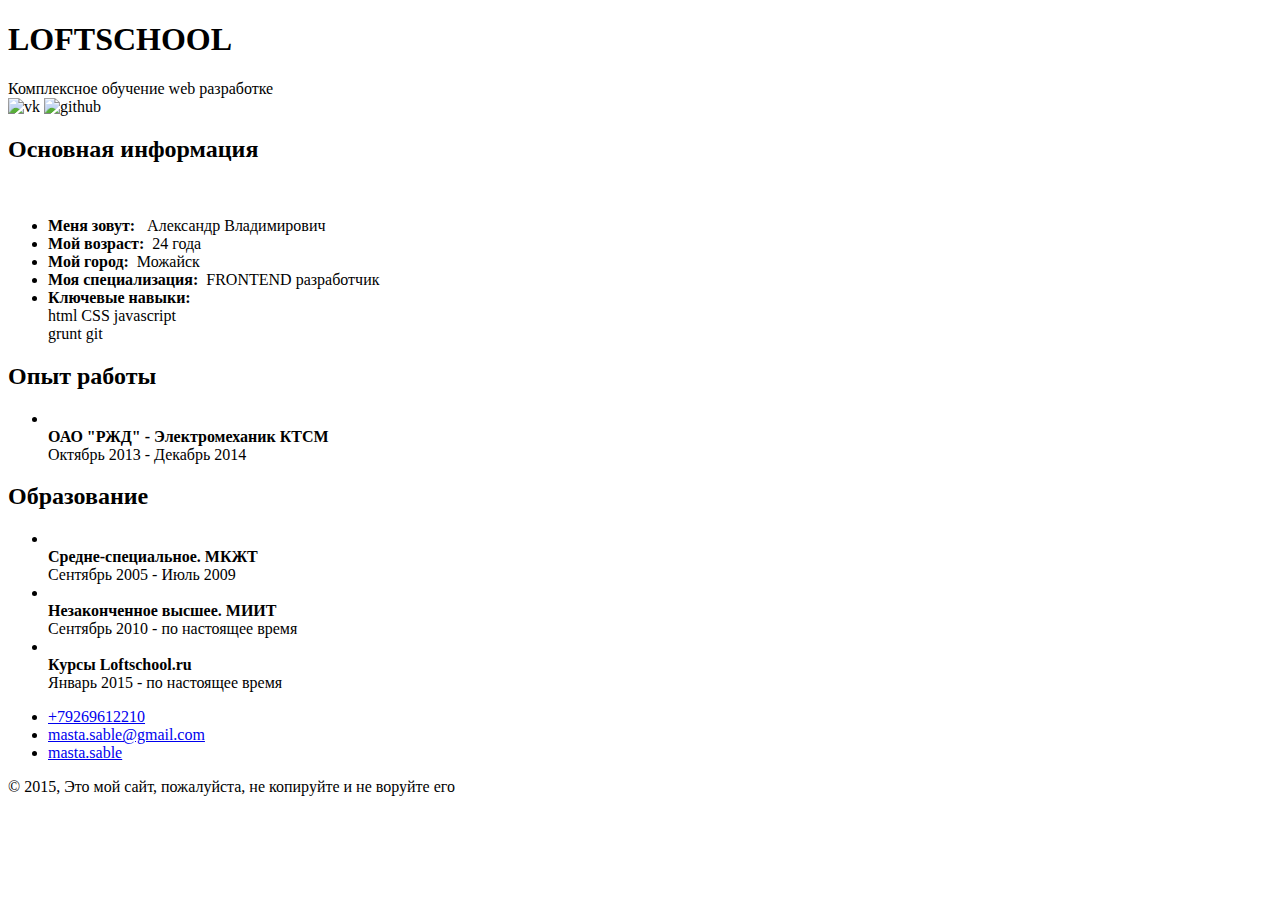
==== index.html @ 15773497 "first commit" ====
<!DOCTYPE html>
<html>
<head lang="en">
    <meta charset="UTF-8">
    <meta http-equiv="X-UA-COMPATIBLE" content="IE=edge">
    <meta name="viewport" content="with=device-width, initial-scale=1.0"/>

    <title></title>
    <!-- <link rel="stylesheet" href="css/normalize.css"/> -->
    <link rel="stylesheet" href="css/main.css"/>
</head>
<body>
    <div class="container">
        <header>
            <div class="content">
                <div class="logo">
                    <div id="logo"><h1>LOFTSCHOOL</h1></div>
                    <div id="logo-gradient-line"></div>
                    <div id="logo-footer">Комплексное обучение web разработке</div>
                </div>
                <div class="picts">
                    <img id="vk" src="img/vk.png" alt="vk" title="vk">
                    <img id="github" src="img/gihtub.png" alt="github" title="github">
                    <span class="glyphicon glyphicon-hamburger" aria-hidden="true"></span>
                </div>

            </div>
        </header>
        <div class="gradient-line"></div>
        <section class="">
            <article id="main-info">
               <div class="header"><h2>Основная информация</h2></div>
                <div class="clear">
                    <div class="portrait"><img src="img/userpicboy.png" alt=""></div>
                    <div class="info">
                        <ul>
                            <li><b>Меня зовут: </b>&nbsp; Александр Владимирович</li>
                            <li><b>Мой возраст: </b>&nbsp;24 года</li>
                            <li><b>Мой город: </b>&nbsp;Можайск</li>
                            <li><b>Моя специализация: </b>&nbsp;FRONTEND разработчик</li>
                            <div class="clear">
                                <div class="key-skill">
                                    <li><b>Ключевые навыки:</b>&nbsp;
                                </div>
                                <div class="skills">
                                    <span>html</span>
                                    <span>CSS</span>
                                    <span>javascript</span><br>
                                    <span>grunt</span>
                                    <span>git</span>
                                    </li>
                                </div>
                            </div>
                        </ul>
                    </div>
                </div>
            </article>
            <article>
                <div class="header"><h2>Опыт работы</h2></div>
                <div class="clear">
                    <ul class="list">
                        <li>
                            <div class="left"><img src="img/port.png" alt=""/></div>
                            <div class="right"><b>ОАО "РЖД" - Электромеханик КТСМ</b><br/>
                                Октябрь 2013 - Декабрь 2014
                            </div>
                        </li>
                    </ul>
                </div>

            </article>
            <article>
                <div class="header"><h2>Образование</h2></div>
                <div class="clear">
                    <ul class="list">
                        <li>
                            <div class="left"><img src="img/high_ed.png" alt=""/>
                            </div>
                            <div class="right"><b>Средне-специальное. МКЖТ</b><br/>
                                Сентябрь 2005 - Июль 2009
                            </div>
                        </li>
                        <li>
                            <div class="left"><img src="img/high_ed.png" alt=""/></div>
                            <div class="right"><b>Незаконченное высшее. МИИТ</b><br/>
                                Сентябрь 2010 - по настоящее время
                            </div>
                        </li>
                        <li>
                            <div class="left"><img src="img/course.png" alt=""/></div>
                            <div class="right"><b>Курсы Loftschool.ru</b><br/>
                                Январь 2015 - по настоящее время
                            </div>
                        </li>
                    </ul>
                </div>
            </article>
        </section>
        <footer>
            <ul>
                <li><a href="#" id="phone">+79269612210</a></li>
                <li><a href="#" id="mail">masta.sable@gmail.com</a></li>
                <li><a href="#" id="skype">masta.sable</a></li>
            </ul>
            <div class="gradient-line"></div>
            <div class="copyright">
                <p>&copy;&nbsp2015, Это мой сайт, пожалуйста, не копируйте и не воруйте его</p>
            </div>
        </footer>
    </div>
</body>
</html>
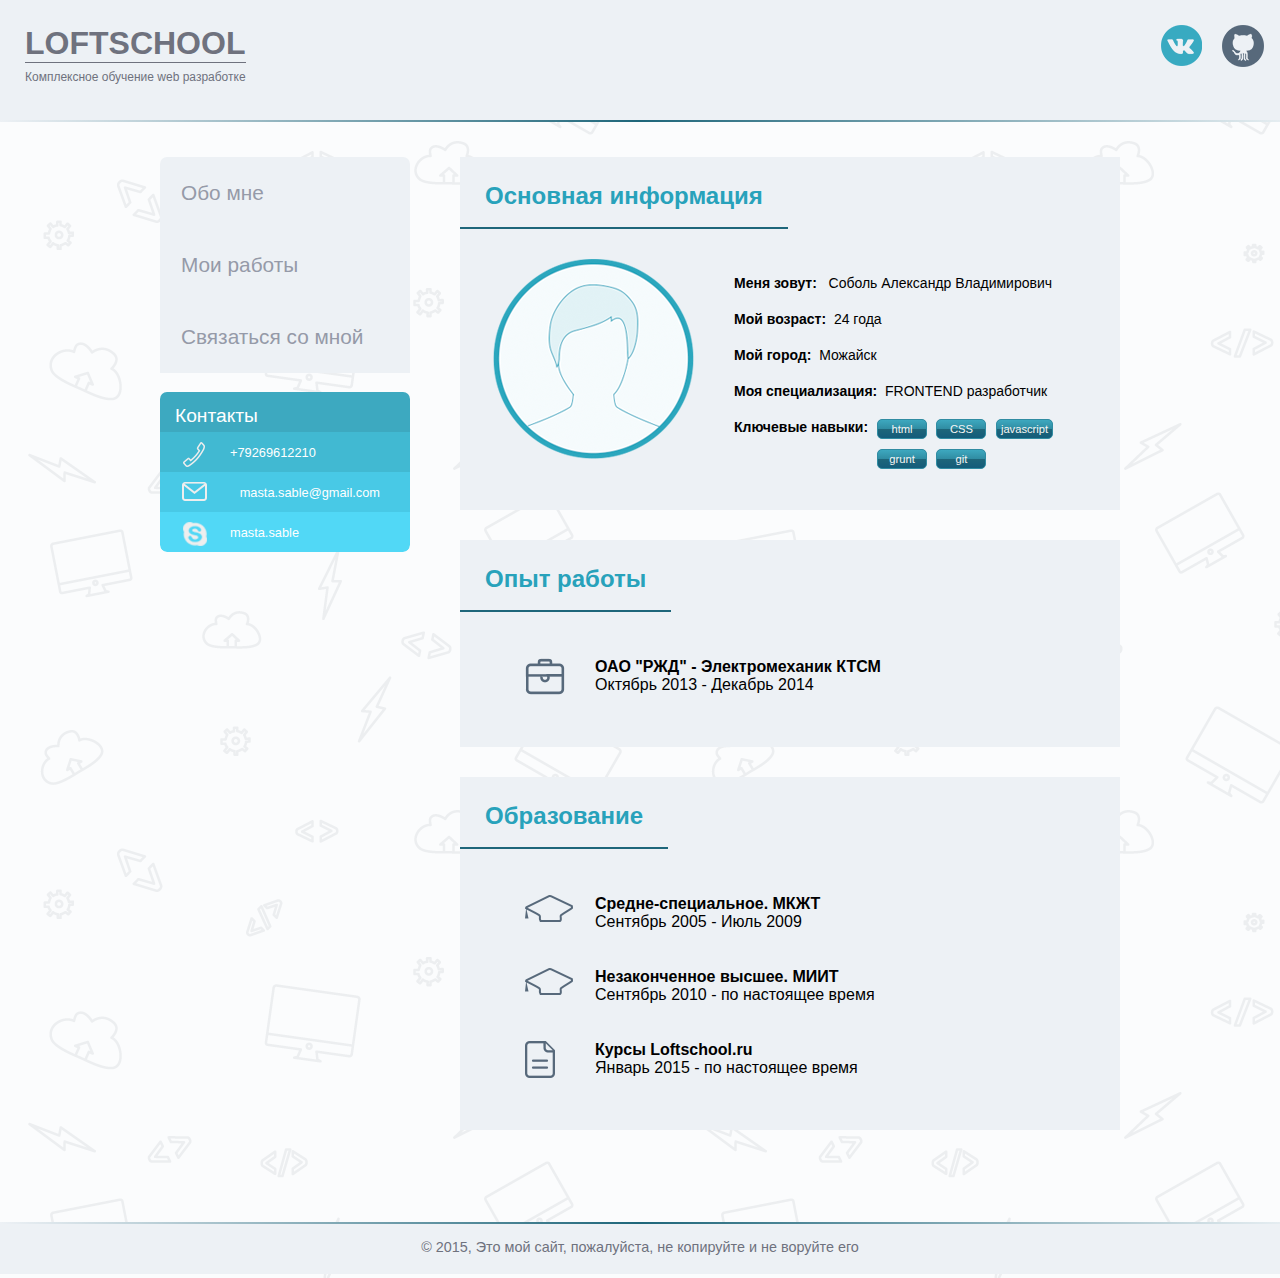
==== commit ec4c8ba7: "Сделана основная разметка" ====
--- a/index.html
+++ b/index.html
@@ -12,96 +12,106 @@
 <body>
     <div class="container">
         <header>
-            <div class="content">
                 <div class="logo">
                     <div id="logo"><h1>LOFTSCHOOL</h1></div>
-                    <div id="logo-gradient-line"></div>
                     <div id="logo-footer">Комплексное обучение web разработке</div>
                 </div>
                 <div class="picts">
-                    <img id="vk" src="img/vk.png" alt="vk" title="vk">
-                    <img id="github" src="img/gihtub.png" alt="github" title="github">
-                    <span class="glyphicon glyphicon-hamburger" aria-hidden="true"></span>
+                    <a href="vk.com"><img id="vk" src="img/vk.png" alt="vk" title="vk"></a>
+                    <a href="github.io"><img id="github" src="img/gihtub.png" alt="github" title="github"></a>
                 </div>
-
-            </div>
         </header>
         <div class="gradient-line"></div>
-        <section class="">
-            <article id="main-info">
-               <div class="header"><h2>Основная информация</h2></div>
-                <div class="clear">
-                    <div class="portrait"><img src="img/userpicboy.png" alt=""></div>
-                    <div class="info">
-                        <ul>
-                            <li><b>Меня зовут: </b>&nbsp; Александр Владимирович</li>
-                            <li><b>Мой возраст: </b>&nbsp;24 года</li>
-                            <li><b>Мой город: </b>&nbsp;Можайск</li>
-                            <li><b>Моя специализация: </b>&nbsp;FRONTEND разработчик</li>
-                            <div class="clear">
-                                <div class="key-skill">
-                                    <li><b>Ключевые навыки:</b>&nbsp;
+        <div class="content clear">
+            <nav>
+                <div class="main-nav">
+                    <ul>
+                        <li><a href="#" class="">Обо мне</a></li>
+                        <li><a href="#">Мои работы</a></li>
+                        <li><a href="#">Связаться со мной</a></li>
+                    </ul>
+                </div>
+                <div class="contacts">
+                    <ul>
+                        <li><span id="contacts">Контакты</span></li>
+                        <li><a href="#" id="phone">+79269612210</a></li>
+                        <li><a href="#" id="mail">masta.sable@gmail.com</a></li>
+                        <li><a href="#" id="skype">masta.sable</a></li>
+                    </ul>
+                </div>
+            </nav>
+            <section class="">
+                <article id="main-info">
+                    <div class="header"><h2>Основная информация</h2></div>
+                    <div class="clear">
+                        <div class="portrait"><img src="img/userpicboy.png" alt=""></div>
+                        <div class="info">
+                            <ul>
+                                <li><b>Меня зовут: </b>&nbsp; Соболь Александр Владимирович</li>
+                                <li><b>Мой возраст: </b>&nbsp;24 года</li>
+                                <li><b>Мой город: </b>&nbsp;Можайск</li>
+                                <li><b>Моя специализация: </b>&nbsp;FRONTEND разработчик</li>
+                                <div class="clear">
+                                    <div class="key-skill">
+                                        <li><b>Ключевые навыки:</b>&nbsp;
+                                    </div>
+                                    <div class="skills">
+                                        <span>html</span>
+                                        <span>CSS</span>
+                                        <span>javascript</span><br>
+                                        <span>grunt</span>
+                                        <span>git</span>
+                                        </li>
+                                    </div>
                                 </div>
-                                <div class="skills">
-                                    <span>html</span>
-                                    <span>CSS</span>
-                                    <span>javascript</span><br>
-                                    <span>grunt</span>
-                                    <span>git</span>
-                                    </li>
+                            </ul>
+                        </div>
+                    </div>
+                </article>
+                <article>
+                    <div class="header"><h2>Опыт работы</h2></div>
+                    <div class="clear">
+                        <ul class="list">
+                            <li>
+                                <div class="left"><img src="img/port.png" alt=""/></div>
+                                <div class="right"><b>ОАО "РЖД" - Электромеханик КТСМ</b><br/>
+                                    Октябрь 2013 - Декабрь 2014
                                 </div>
-                            </div>
+                            </li>
                         </ul>
                     </div>
-                </div>
-            </article>
-            <article>
-                <div class="header"><h2>Опыт работы</h2></div>
-                <div class="clear">
-                    <ul class="list">
-                        <li>
-                            <div class="left"><img src="img/port.png" alt=""/></div>
-                            <div class="right"><b>ОАО "РЖД" - Электромеханик КТСМ</b><br/>
-                                Октябрь 2013 - Декабрь 2014
-                            </div>
-                        </li>
-                    </ul>
-                </div>
 
-            </article>
-            <article>
-                <div class="header"><h2>Образование</h2></div>
-                <div class="clear">
-                    <ul class="list">
-                        <li>
-                            <div class="left"><img src="img/high_ed.png" alt=""/>
-                            </div>
-                            <div class="right"><b>Средне-специальное. МКЖТ</b><br/>
-                                Сентябрь 2005 - Июль 2009
-                            </div>
-                        </li>
-                        <li>
-                            <div class="left"><img src="img/high_ed.png" alt=""/></div>
-                            <div class="right"><b>Незаконченное высшее. МИИТ</b><br/>
-                                Сентябрь 2010 - по настоящее время
-                            </div>
-                        </li>
-                        <li>
-                            <div class="left"><img src="img/course.png" alt=""/></div>
-                            <div class="right"><b>Курсы Loftschool.ru</b><br/>
-                                Январь 2015 - по настоящее время
-                            </div>
-                        </li>
-                    </ul>
-                </div>
-            </article>
-        </section>
+                </article>
+                <article>
+                    <div class="header"><h2>Образование</h2></div>
+                    <div class="clear">
+                        <ul class="list">
+                            <li>
+                                <div class="left"><img src="img/high_ed.png" alt=""/>
+                                </div>
+                                <div class="right"><b>Средне-специальное. МКЖТ</b><br/>
+                                    Сентябрь 2005 - Июль 2009
+                                </div>
+                            </li>
+                            <li>
+                                <div class="left"><img src="img/high_ed.png" alt=""/></div>
+                                <div class="right"><b>Незаконченное высшее. МИИТ</b><br/>
+                                    Сентябрь 2010 - по настоящее время
+                                </div>
+                            </li>
+                            <li>
+                                <div class="left"><img src="img/course.png" alt=""/></div>
+                                <div class="right"><b>Курсы Loftschool.ru</b><br/>
+                                    Январь 2015 - по настоящее время
+                                </div>
+                            </li>
+                        </ul>
+                    </div>
+                </article>
+            </section>
+        </div>
         <footer>
-            <ul>
-                <li><a href="#" id="phone">+79269612210</a></li>
-                <li><a href="#" id="mail">masta.sable@gmail.com</a></li>
-                <li><a href="#" id="skype">masta.sable</a></li>
-            </ul>
+
             <div class="gradient-line"></div>
             <div class="copyright">
                 <p>&copy;&nbsp2015, Это мой сайт, пожалуйста, не копируйте и не воруйте его</p>
--- a/css/main.css
+++ b/css/main.css
@@ -0,0 +1,347 @@
+@import "normalize.css";
+
+html, body {
+    height: 100%;
+}
+
+body{
+    background: url("../img/background.png") repeat;
+    font-size: 100%;
+}
+
+.container{
+    width: 100%;
+    min-height: 100%;
+    height: auto !important;
+    height: 100%;
+}
+
+.container:before, .container:after {
+    display: table;
+    content: " "; }
+
+.container:after {
+    clear: both; }
+
+/*.container .col-1 {width: 8.33%}
+.container .col-2 {width: 16.66%}
+.container .col-3 {width: 25%}
+.container .col-4 {width: 33.33%}
+.container .col-5 {width: 41.66%}
+.container .col-6 {width: 50%}
+.container .col-7 {width: 58.33%}
+.container .col-8 {width: 66.66%}
+.container .col-9 {width: 75%}
+.container .col-10 {width: 83.33%}
+.container .col-11 {width: 91.66%}
+.container .col-12 {width: 100%}*/
+
+h1, h2{
+    margin: 0;
+}
+
+img{
+    max-width: 100%;
+}
+
+header{
+    color: #6f727e;
+    margin: auto;
+    height: 95px;
+    background-color: #edf1f5;
+    padding-top: 25px;
+}
+
+
+header .logo{
+    float: left;
+    padding-left: 25px;
+}
+
+#logo{
+    border-bottom: 1px solid #6f727e;
+}
+
+header .picts{
+    float: right!important;
+    margin-right: 1em;
+}
+
+header .picts a{
+    float: left;
+    margin-left: 20px;
+}
+
+.gradient-line{
+    height: 2px;
+    background: #edf1f5; /* Old browsers */
+    background: -moz-linear-gradient(left,  #edf1f5 0%, #1e667a 50%, #e5edf1 100%); /* FF3.6+ */
+    background: -webkit-gradient(linear, left top, right top, color-stop(0%,#edf1f5), color-stop(50%,#1e667a), color-stop(100%,#e5edf1)); /* Chrome,Safari4+ */
+    background: -webkit-linear-gradient(left,  #edf1f5 0%,#1e667a 50%,#e5edf1 100%); /* Chrome10+,Safari5.1+ */
+    background: -o-linear-gradient(left,  #edf1f5 0%,#1e667a 50%,#e5edf1 100%); /* Opera 11.10+ */
+    background: -ms-linear-gradient(left,  #edf1f5 0%,#1e667a 50%,#e5edf1 100%); /* IE10+ */
+    background: linear-gradient(to right,  #edf1f5 0%,#1e667a 50%,#e5edf1 100%); /* W3C */
+    filter: progid:DXImageTransform.Microsoft.gradient( startColorstr='#edf1f5', endColorstr='#e5edf1',GradientType=1 ); /* IE6-9 */
+}
+
+#logo-footer{
+    font-size: 0.75em;
+    padding-top: 7px;
+}
+
+.content{
+    max-width: 960px;
+    margin: auto;
+    margin-top: 35px;
+}
+
+
+section{
+    width: 68.75%;
+    float: right;
+    margin: auto;
+    padding-bottom: 100px;
+}
+
+section article{
+    position: relative;
+    margin-bottom: 30px;
+    background-color: #edf1f5;
+}
+
+section article .header{
+    color: #28a2bb;
+    display: inline-block;
+    padding: 25px 25px 17px 25px;
+    border-bottom: 2px solid #1E667A;
+    margin-bottom: 30px;
+}
+
+ .clear:after{
+    content: "&nbsp;";
+    display: block;
+    clear: both;
+    visibility: hidden;
+    height: 0;
+    line-height: 0;
+}
+
+section article .portrait{
+    float: left;
+    width: 201px;
+    min-height: 200px;
+    margin-left: 33px;
+    padding-bottom: 47px;
+}
+
+section article .info{
+    float: left;
+}
+
+
+section article .info ul li{
+    font-size: .875em;
+    padding-bottom: 20px;
+}
+
+section article .info ul .skills{
+    display: inline-block;
+    float: right;
+}
+
+section article .info ul .key-skill{
+    display: inline-block;
+    float: left;
+}
+
+section article .info ul .clear .skills span{
+    text-align: center;
+    min-width: 40px;
+    color: whitesmoke;
+    font-size: .7em;
+    padding: 3px 4px;
+    margin-left: 5px;
+    margin-bottom: 10px;
+    display: inline-block;
+    border: 1px solid #308ca2;
+    border-radius: 5px;
+    background-color: #308ca2;
+    background-image: -webkit-linear-gradient(top, #3da8bf 0%, #308ca2 50%,
+    #1e667a 50%, #145c7a 100%);
+    background-image: -moz-linear-gradient(top, #3da8bf 0%, #308ca2 50%,
+    #1e667a 50%, #1e667a 100%);
+    background-image: -o-linear-gradient(top, #3da8bf 0%, #308ca2 50%, #1e667a
+    50%, #145c7a 100%);
+    background-image: linear-gradient(top, #3da8bf 0%, #308ca2 50%, #1e667a
+    50%, #145c7a 100%);
+
+}
+
+ul{
+    list-style: none;
+}
+
+section article .clear .list{
+    padding-left: 65px;
+
+}
+
+section article .clear .list li{
+    padding-bottom: 37px;
+}
+
+section article .clear .list li .left{
+    min-width: 50px;
+    display: inline-block;
+    float: left;
+
+}
+
+section article .clear .list li .right{
+    clear: left;
+    display: inline-block;
+    margin-left: 20px;
+
+}
+
+footer{
+    clear: both;
+    position: relative;
+    overflow: hidden;
+    width: 100%;
+    display: inline-block;
+    margin-top: -100px;
+}
+
+nav .contacts ul{
+    font-size: .8em;
+    margin: 0;
+    padding: 0;
+    list-style: none;
+    overflow: hidden;
+    border-radius: 7px;
+}
+
+nav .contacts ul li {
+    float: left;
+    width: 100%;
+    margin: auto;
+    height: 40px;
+}
+
+nav .contacts ul li a{
+    height: 100%;
+    display: block;
+    padding-top: 13px;
+    margin: auto;
+    color: white;
+    text-decoration: none;
+    padding-left: 70px;
+    background-repeat: no-repeat;
+    background-position: 10% 10px;
+}
+
+nav .contacts ul li a:hover{
+    text-decoration: underline;
+}
+
+#contacts{
+    height: 100%;
+    display: block;
+    padding-top: 13px;
+    margin: auto;
+    color: white;
+    text-decoration: none;
+    background-color: #3da9c0;
+    text-align: left;
+    font-size: 1.5em;
+    padding-left: 15px;
+}
+
+#phone{
+    background-color: #41b9d2;
+    background-image: url("../img/tel.png");
+}
+
+#mail{
+    padding-right: 30px;
+    text-align: right;
+    background-color: #48c9e6;
+    background-image: url("../img/post.png");
+}
+
+#skype{
+    background-color: #51d8f6;
+    background-image: url("../img/skype.png");
+}
+
+footer .copyright{
+    background-color: #edf1f5;
+    height: 50px;
+}
+
+footer .copyright p{
+    color: #6f727e;
+    font-size: .9em;
+    margin: 0;
+    padding: 15px 0;
+    text-align: center;
+}
+
+nav{
+    width: 26.04%;
+    float: left;
+    overflow: hidden;
+    border-radius: 7px;
+}
+
+nav .main-nav{
+    height: 210px;
+    margin-bottom: 25px;
+}
+
+nav .main-nav ul{
+    margin: 0;
+    padding: 0;
+}
+
+nav .main-nav ul li{
+    float: left;
+    width: 100%;
+    margin: 0;
+    background-color: #edf1f5;
+}
+
+nav .main-nav ul li a{
+    padding-top: 24px;
+    padding-bottom: 24px;
+    padding-left: 21px;
+    font-size: 1.3em;
+    color: #959aa8;
+    display: block;
+    height: auto;
+    text-decoration: none;
+    background-repeat: no-repeat;
+    background-color: #edf1f5;
+}
+
+nav .main-nav ul li:active{
+    color: white;
+    background-color: #28a2bb;
+}
+
+nav .main-nav ul li a:hover{
+    border-bottom: 3px solid #145c7a;
+    color: #3da9c0;
+}
+
+
+nav ul li a:active:hover{
+
+    border-bottom: none;
+}
+
+
+
+
+
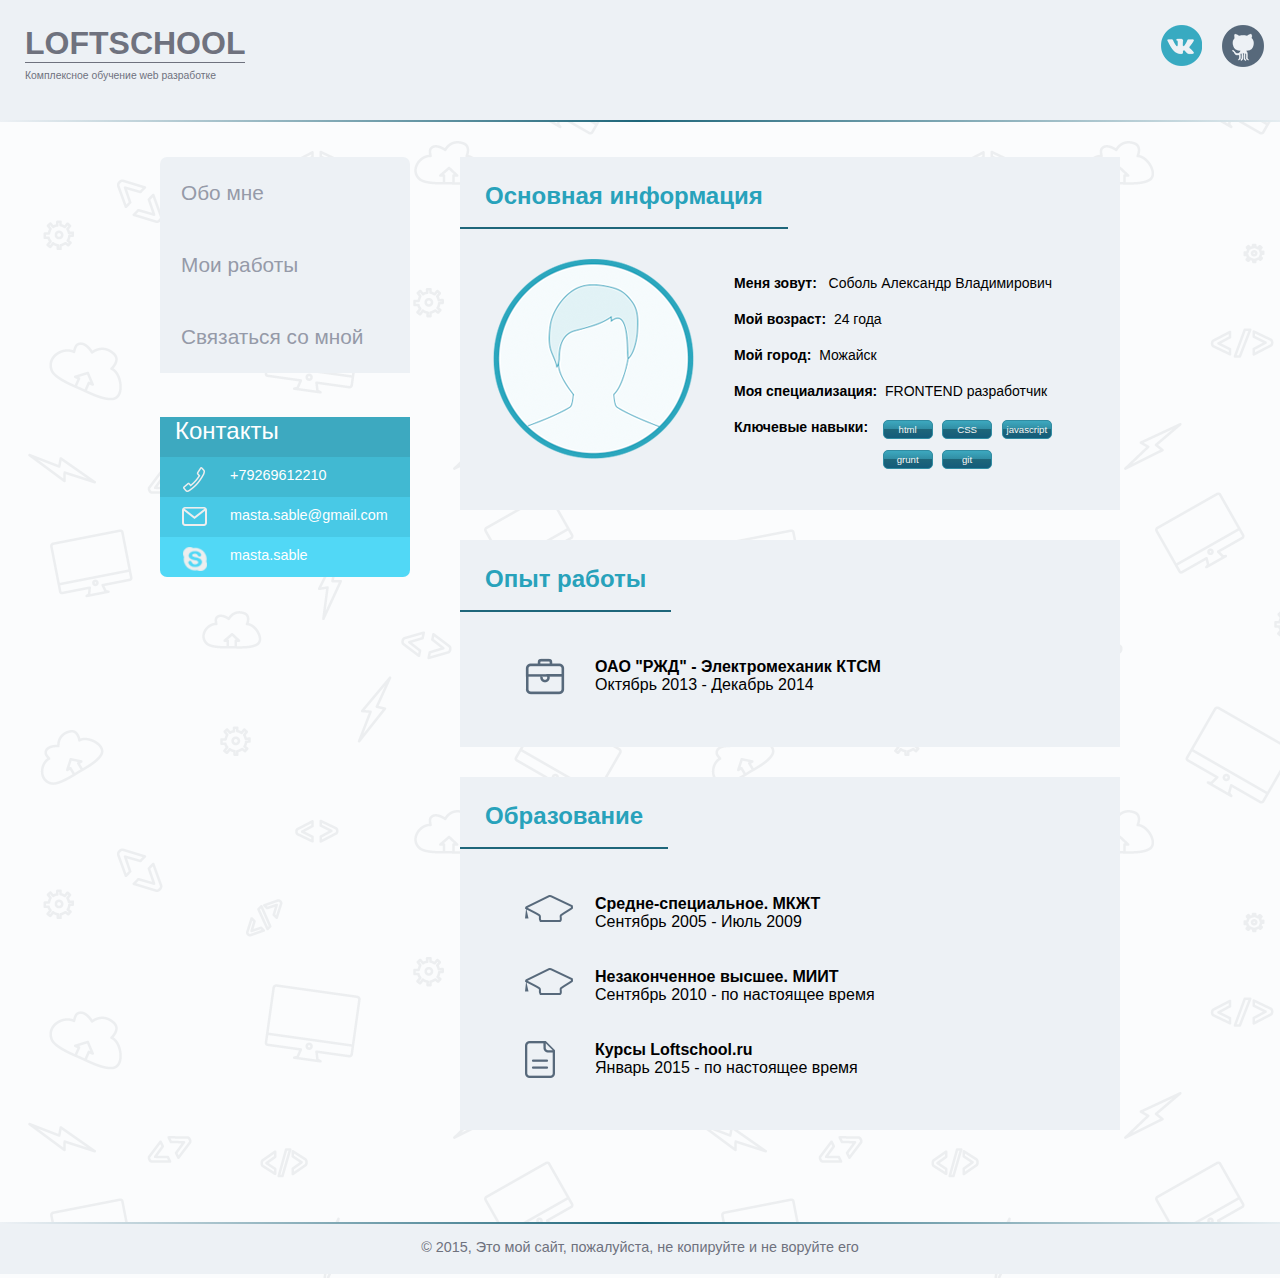
==== commit a55987f9: "сделан media query для max-width  960" ====
--- a/index.html
+++ b/index.html
@@ -4,6 +4,17 @@
     <meta charset="UTF-8">
     <meta http-equiv="X-UA-COMPATIBLE" content="IE=edge">
     <meta name="viewport" content="with=device-width, initial-scale=1.0"/>
+
+    <!--[if lte IE 8]>
+    <script>
+        document.createElement("nav");
+        document.createElement("header");
+        document.createElement("footer");
+        document.createElement("section");
+        document.createElement("aside");
+        document.createElement("articLe");
+    </script>
+    <![endif]-->
 
     <title></title>
     <!-- <link rel="stylesheet" href="css/normalize.css"/> -->
@@ -20,15 +31,16 @@
                     <a href="vk.com"><img id="vk" src="img/vk.png" alt="vk" title="vk"></a>
                     <a href="github.io"><img id="github" src="img/gihtub.png" alt="github" title="github"></a>
                 </div>
+
         </header>
         <div class="gradient-line"></div>
         <div class="content clear">
             <nav>
                 <div class="main-nav">
                     <ul>
-                        <li><a href="#" class="">Обо мне</a></li>
-                        <li><a href="#">Мои работы</a></li>
-                        <li><a href="#">Связаться со мной</a></li>
+                        <li><a href="index.html" id="info">Обо мне</a></li>
+                        <li><a href="#" id="my-projects">Мои работы</a></li>
+                        <li><a href="#" id="contact-me">Связаться со мной</a></li>
                     </ul>
                 </div>
                 <div class="contacts">
@@ -56,7 +68,7 @@
                                         <li><b>Ключевые навыки:</b>&nbsp;
                                     </div>
                                     <div class="skills">
-                                        <span>html</span>
+                                        <span class="">html</span>
                                         <span>CSS</span>
                                         <span>javascript</span><br>
                                         <span>grunt</span>
@@ -111,7 +123,13 @@
             </section>
         </div>
         <footer>
-
+            <div class="contacts clear">
+                <ul>
+                    <li><a href="#" id="phone">+79269612210</a></li>
+                    <li><a href="#" id="mail">masta.sable@gmail.com</a></li>
+                    <li><a href="#" id="skype">masta.sable</a></li>
+                </ul>
+            </div>
             <div class="gradient-line"></div>
             <div class="copyright">
                 <p>&copy;&nbsp2015, Это мой сайт, пожалуйста, не копируйте и не воруйте его</p>
--- a/css/main.css
+++ b/css/main.css
@@ -1,4 +1,11 @@
 @import "normalize.css";
+@import "http://webfonts.ru/import/fira.css";
+
+/*
+	Fira Sans, 100, 100 italic, 200, 200 italic, 300, 300 italic, 400, 400 italic, 500, 500 italic, 600, 600 italic, 700, 700 italic
+*/
+
+
 
 html, body {
     height: 100%;
@@ -7,6 +14,26 @@
 body{
     background: url("../img/background.png") repeat;
     font-size: 100%;
+}
+
+h1, h2{
+    margin: 0;
+}
+
+header {
+    color: #6f727e;
+    margin: auto;
+    height: 95px;
+    background-color: #edf1f5;
+    padding-top: 25px;
+}
+
+ul{
+    list-style: none;
+}
+
+img{
+    max-width: 100%;
 }
 
 .container{
@@ -14,6 +41,7 @@
     min-height: 100%;
     height: auto !important;
     height: 100%;
+    font-family: "Fira Sans", sans-serif;
 }
 
 .container:before, .container:after {
@@ -23,35 +51,16 @@
 .container:after {
     clear: both; }
 
-/*.container .col-1 {width: 8.33%}
-.container .col-2 {width: 16.66%}
-.container .col-3 {width: 25%}
-.container .col-4 {width: 33.33%}
-.container .col-5 {width: 41.66%}
-.container .col-6 {width: 50%}
-.container .col-7 {width: 58.33%}
-.container .col-8 {width: 66.66%}
-.container .col-9 {width: 75%}
-.container .col-10 {width: 83.33%}
-.container .col-11 {width: 91.66%}
-.container .col-12 {width: 100%}*/
-
-h1, h2{
-    margin: 0;
-}
-
-img{
-    max-width: 100%;
-}
-
-header{
-    color: #6f727e;
-    margin: auto;
-    height: 95px;
-    background-color: #edf1f5;
-    padding-top: 25px;
-}
-
+.clear:after{
+    content: "&nbsp;";
+    display: block;
+    clear: both;
+    visibility: hidden;
+    height: 0;
+    line-height: 0;
+}
+
+/* header */
 
 header .logo{
     float: left;
@@ -85,9 +94,11 @@
 }
 
 #logo-footer{
-    font-size: 0.75em;
+    font-size: 0.65em;
     padding-top: 7px;
 }
+
+/* content */
 
 .content{
     max-width: 960px;
@@ -95,6 +106,117 @@
     margin-top: 35px;
 }
 
+/* navigation */
+
+nav{
+    width: 26.04%;
+    float: left;
+    overflow: hidden;
+    border-radius: 7px;
+}
+
+nav .main-nav{
+    height: 210px;
+    margin-bottom: 50px;
+}
+
+nav .main-nav ul{
+    margin: 0;
+    padding: 0;
+}
+
+nav .main-nav ul li{
+    float: left;
+    width: 100%;
+    margin: 0;
+    background-color: #edf1f5;
+}
+
+nav .main-nav ul li a{
+    padding-top: 24px;
+    padding-bottom: 24px;
+    padding-left: 21px;
+    font-size: 1.3em;
+    color: #959aa8;
+    display: block;
+    height: auto;
+    text-decoration: none;
+    background-repeat: no-repeat;
+    background-color: #edf1f5;
+}
+
+nav .main-nav ul li:active{
+    color: white;
+    background-color: #28a2bb;
+}
+
+nav .main-nav ul li a:hover{
+    border-bottom: 3px solid #145c7a;
+    color: #3da9c0;
+}
+
+
+nav ul li a:active:hover{
+    border-bottom: none;
+}
+
+nav .contacts ul{
+    min-height: 160px;
+    margin: 0;
+    padding: 0;
+}
+
+nav .contacts ul li {
+    float: left;
+    width: 100%;
+    margin: auto;
+    height: 40px;
+}
+
+nav .contacts ul li a{
+    font-size: .9em;
+    height: 100%;
+    display: block;
+    margin: auto;
+    color: white;
+    text-decoration: none;
+    padding-left: 70px;
+    background-repeat: no-repeat;
+    background-position: 10% 10px;
+    padding-top: 10px;
+}
+
+nav .contacts ul li a:hover{
+    text-decoration: underline;
+}
+
+#contacts{
+    height: 100%;
+    display: block;
+    color: white;
+    text-decoration: none;
+    background-color: #3da9c0;
+    text-align: left;
+    font-size: 1.5em;
+    padding-left: 15px;
+}
+
+#phone{
+    background-color: #41b9d2;
+    background-image: url("../img/tel.png");
+}
+
+#mail{
+    padding-right: 30px;
+    text-align: right;
+    background-color: #48c9e6;
+    background-image: url("../img/post.png");
+}
+
+#skype{
+    background-color: #51d8f6;
+    background-image: url("../img/skype.png");
+}
 
 section{
     width: 68.75%;
@@ -103,13 +225,13 @@
     padding-bottom: 100px;
 }
 
-section article{
+article{
     position: relative;
     margin-bottom: 30px;
     background-color: #edf1f5;
 }
 
-section article .header{
+article .header{
     color: #28a2bb;
     display: inline-block;
     padding: 25px 25px 17px 25px;
@@ -117,16 +239,9 @@
     margin-bottom: 30px;
 }
 
- .clear:after{
-    content: "&nbsp;";
-    display: block;
-    clear: both;
-    visibility: hidden;
-    height: 0;
-    line-height: 0;
-}
-
-section article .portrait{
+
+
+article .portrait{
     float: left;
     width: 201px;
     min-height: 200px;
@@ -134,31 +249,31 @@
     padding-bottom: 47px;
 }
 
-section article .info{
-    float: left;
-}
-
-
-section article .info ul li{
+article .info{
+    float: left;
+}
+
+
+article .info ul li{
     font-size: .875em;
     padding-bottom: 20px;
 }
 
-section article .info ul .skills{
+article .info ul .skills{
     display: inline-block;
     float: right;
 }
 
-section article .info ul .key-skill{
-    display: inline-block;
-    float: left;
-}
-
-section article .info ul .clear .skills span{
+article .info ul .key-skill{
+    display: inline-block;
+    float: left;
+}
+
+article .info ul .clear .skills span{
     text-align: center;
     min-width: 40px;
     color: whitesmoke;
-    font-size: .7em;
+    font-size: .6em;
     padding: 3px 4px;
     margin-left: 5px;
     margin-bottom: 10px;
@@ -177,32 +292,36 @@
 
 }
 
-ul{
-    list-style: none;
-}
-
-section article .clear .list{
+
+
+article .clear .list{
     padding-left: 65px;
 
 }
 
-section article .clear .list li{
+article .clear .list li{
     padding-bottom: 37px;
 }
 
-section article .clear .list li .left{
+article .clear .list li .left{
     min-width: 50px;
     display: inline-block;
     float: left;
 
 }
 
-section article .clear .list li .right{
+article .clear .list li .right{
     clear: left;
     display: inline-block;
     margin-left: 20px;
 
 }
+
+
+
+
+
+/* footer */
 
 footer{
     clear: both;
@@ -211,68 +330,6 @@
     width: 100%;
     display: inline-block;
     margin-top: -100px;
-}
-
-nav .contacts ul{
-    font-size: .8em;
-    margin: 0;
-    padding: 0;
-    list-style: none;
-    overflow: hidden;
-    border-radius: 7px;
-}
-
-nav .contacts ul li {
-    float: left;
-    width: 100%;
-    margin: auto;
-    height: 40px;
-}
-
-nav .contacts ul li a{
-    height: 100%;
-    display: block;
-    padding-top: 13px;
-    margin: auto;
-    color: white;
-    text-decoration: none;
-    padding-left: 70px;
-    background-repeat: no-repeat;
-    background-position: 10% 10px;
-}
-
-nav .contacts ul li a:hover{
-    text-decoration: underline;
-}
-
-#contacts{
-    height: 100%;
-    display: block;
-    padding-top: 13px;
-    margin: auto;
-    color: white;
-    text-decoration: none;
-    background-color: #3da9c0;
-    text-align: left;
-    font-size: 1.5em;
-    padding-left: 15px;
-}
-
-#phone{
-    background-color: #41b9d2;
-    background-image: url("../img/tel.png");
-}
-
-#mail{
-    padding-right: 30px;
-    text-align: right;
-    background-color: #48c9e6;
-    background-image: url("../img/post.png");
-}
-
-#skype{
-    background-color: #51d8f6;
-    background-image: url("../img/skype.png");
 }
 
 footer .copyright{
@@ -288,60 +345,63 @@
     text-align: center;
 }
 
-nav{
-    width: 26.04%;
-    float: left;
-    overflow: hidden;
-    border-radius: 7px;
-}
-
-nav .main-nav{
-    height: 210px;
-    margin-bottom: 25px;
-}
-
-nav .main-nav ul{
-    margin: 0;
-    padding: 0;
-}
-
-nav .main-nav ul li{
-    float: left;
-    width: 100%;
-    margin: 0;
-    background-color: #edf1f5;
-}
-
-nav .main-nav ul li a{
-    padding-top: 24px;
-    padding-bottom: 24px;
-    padding-left: 21px;
-    font-size: 1.3em;
-    color: #959aa8;
-    display: block;
-    height: auto;
-    text-decoration: none;
-    background-repeat: no-repeat;
-    background-color: #edf1f5;
-}
-
-nav .main-nav ul li:active{
-    color: white;
-    background-color: #28a2bb;
-}
-
-nav .main-nav ul li a:hover{
-    border-bottom: 3px solid #145c7a;
-    color: #3da9c0;
-}
-
-
-nav ul li a:active:hover{
-
-    border-bottom: none;
-}
-
-
-
-
-
+
+@media (min-width: 961px) {
+    footer .contacts{
+        display: none;
+    }
+}
+
+@media (max-width: 960px) {
+    nav{
+        display: none;
+    }
+
+    section{
+        width: 92%;
+        margin-left: 4%;
+        margin-right: 4%;
+    }
+
+    footer .contacts{
+        min-width: 100%;
+        display: inline-block;
+    }
+
+    footer .contacts ul{
+        margin: 0;
+        padding: 0;
+    }
+
+    footer .contacts ul li {
+        float: left;
+        width: 33.3%;
+        height: 33px;
+    }
+
+    footer .contacts ul li a{
+        height: 100%;
+        display: block;
+        margin: auto;
+        color: white;
+        text-decoration: none;
+        text-align: center;
+        background-repeat: no-repeat;
+        background-position: 10% 10px;
+        padding-top: 13px;
+        padding-bottom: 0;
+        font-size: .9em;
+    }
+
+    footer .contacts ul li a:hover{
+        text-decoration: underline;
+    }
+
+}
+
+
+
+
+
+
+
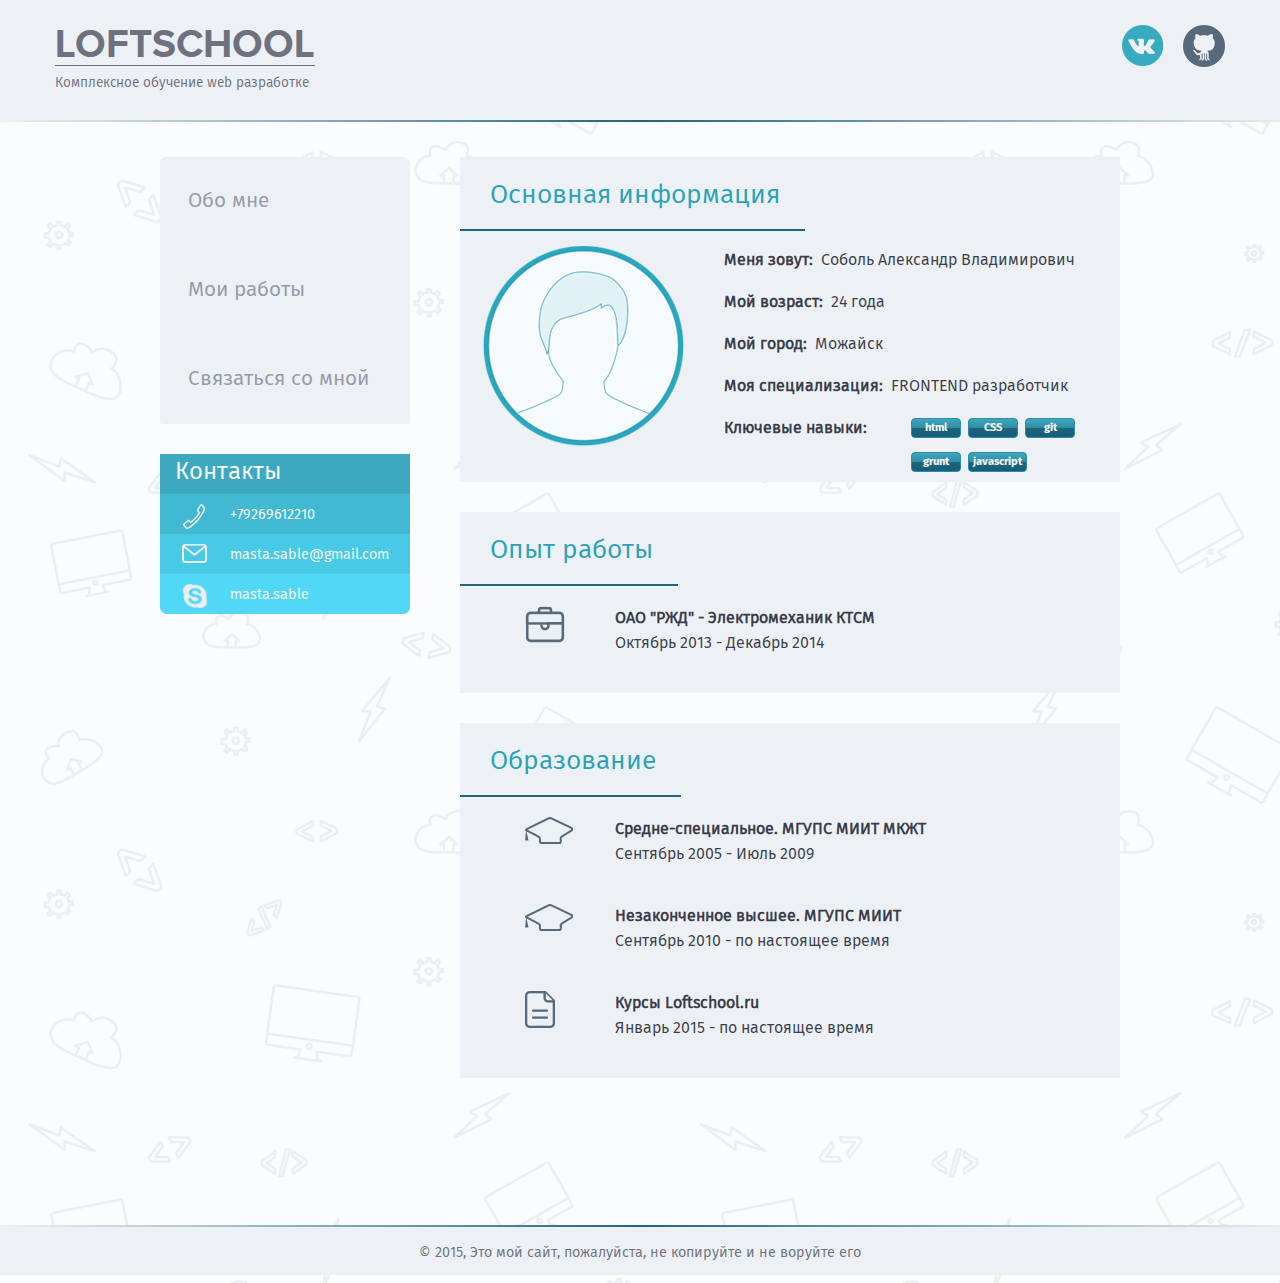
==== commit 4c1bc6d2: "fix some style" ====
--- a/index.html
+++ b/index.html
@@ -1,6 +1,6 @@
 <!DOCTYPE html>
 <html>
-<head lang="en">
+<head lang="ru">
     <meta charset="UTF-8">
     <meta http-equiv="X-UA-COMPATIBLE" content="IE=edge">
     <meta name="viewport" content="with=device-width, initial-scale=1.0"/>
@@ -21,8 +21,9 @@
     <link rel="stylesheet" href="css/main.css"/>
 </head>
 <body>
-    <div class="container">
-        <header>
+    <div id="layout" class="container">
+        <header id="topline">
+            <div class="header-wrap clear">
                 <div class="logo">
                     <div id="logo"><h1>LOFTSCHOOL</h1></div>
                     <div id="logo-footer">Комплексное обучение web разработке</div>
@@ -31,6 +32,7 @@
                     <a href="vk.com"><img id="vk" src="img/vk.png" alt="vk" title="vk"></a>
                     <a href="github.io"><img id="github" src="img/gihtub.png" alt="github" title="github"></a>
                 </div>
+            </div>
 
         </header>
         <div class="gradient-line"></div>
@@ -59,20 +61,20 @@
                         <div class="portrait"><img src="img/userpicboy.png" alt=""></div>
                         <div class="info">
                             <ul>
-                                <li><b>Меня зовут: </b>&nbsp; Соболь Александр Владимирович</li>
-                                <li><b>Мой возраст: </b>&nbsp;24 года</li>
-                                <li><b>Мой город: </b>&nbsp;Можайск</li>
-                                <li><b>Моя специализация: </b>&nbsp;FRONTEND разработчик</li>
+                                <li><b>Меня зовут:</b>&nbsp; Соболь Александр Владимирович</li>
+                                <li><b>Мой возраст:</b>&nbsp; 24 года</li>
+                                <li><b>Мой город:</b>&nbsp; Можайск</li>
+                                <li><b>Моя специализация:</b>&nbsp; FRONTEND разработчик</li>
                                 <div class="clear">
                                     <div class="key-skill">
-                                        <li><b>Ключевые навыки:</b>&nbsp;
+                                        <li><b>Ключевые навыки: </b>&nbsp;
                                     </div>
                                     <div class="skills">
                                         <span class="">html</span>
                                         <span>CSS</span>
-                                        <span>javascript</span><br>
+                                        <span>git</span><br>
                                         <span>grunt</span>
-                                        <span>git</span>
+                                       <span>javascript</span>
                                         </li>
                                     </div>
                                 </div>
@@ -101,13 +103,13 @@
                             <li>
                                 <div class="left"><img src="img/high_ed.png" alt=""/>
                                 </div>
-                                <div class="right"><b>Средне-специальное. МКЖТ</b><br/>
+                                <div class="right"><b>Средне-специальное. МГУПС МИИТ МКЖТ</b><br/>
                                     Сентябрь 2005 - Июль 2009
                                 </div>
                             </li>
                             <li>
                                 <div class="left"><img src="img/high_ed.png" alt=""/></div>
-                                <div class="right"><b>Незаконченное высшее. МИИТ</b><br/>
+                                <div class="right"><b>Незаконченное высшее. МГУПС МИИТ</b><br/>
                                     Сентябрь 2010 - по настоящее время
                                 </div>
                             </li>
@@ -121,8 +123,9 @@
                     </div>
                 </article>
             </section>
+            <div class="clear"></div>
         </div>
-        <footer>
+        <footer id="footer">
             <div class="contacts clear">
                 <ul>
                     <li><a href="#" id="phone">+79269612210</a></li>
@@ -136,5 +139,7 @@
             </div>
         </footer>
     </div>
+
+
 </body>
 </html>--- a/css/main.css
+++ b/css/main.css
@@ -1,14 +1,14 @@
 @import "normalize.css";
-@import "http://webfonts.ru/import/fira.css";
-
+@import "fonts/fira.css";
 /*
 	Fira Sans, 100, 100 italic, 200, 200 italic, 300, 300 italic, 400, 400 italic, 500, 500 italic, 600, 600 italic, 700, 700 italic
 */
-
+@import "fonts/Proxima-Nova/proxima.css";
 
 
 html, body {
     height: 100%;
+    width: 100%;
 }
 
 body{
@@ -16,8 +16,18 @@
     font-size: 100%;
 }
 
-h1, h2{
+h1, h2, h3, h4{
     margin: 0;
+}
+
+h1{
+    font-size: 2.5em;
+}
+
+h2{
+
+    font-weight: normal;
+    font-size: 1.65em;
 }
 
 header {
@@ -37,11 +47,9 @@
 }
 
 .container{
+    height: 100%;
     width: 100%;
-    min-height: 100%;
-    height: auto !important;
-    height: 100%;
-    font-family: "Fira Sans", sans-serif;
+    font-family: fira_sansbook, sans-serif;
 }
 
 .container:before, .container:after {
@@ -62,18 +70,26 @@
 
 /* header */
 
+.header-wrap{
+    max-width: 1170px;
+    height: auto;
+    margin: auto;
+    padding-left: 25px;
+    padding-right: 25px;
+}
+
 header .logo{
-    float: left;
-    padding-left: 25px;
+    position: relative;
+    float: left;
 }
 
 #logo{
+    font-family: "proxima_bold", sans-serif;
     border-bottom: 1px solid #6f727e;
 }
 
 header .picts{
     float: right!important;
-    margin-right: 1em;
 }
 
 header .picts a{
@@ -94,16 +110,19 @@
 }
 
 #logo-footer{
-    font-size: 0.65em;
+    font-size: 0.85em;
     padding-top: 7px;
 }
 
 /* content */
 
 .content{
+    min-height: 100%;
     max-width: 960px;
     margin: auto;
     margin-top: 35px;
+    box-sizing: border-box;
+    padding-bottom: 50px;
 }
 
 /* navigation */
@@ -116,8 +135,9 @@
 }
 
 nav .main-nav{
-    height: 210px;
-    margin-bottom: 50px;
+    border-radius: 4px;
+    background-color: #EFF3F7;
+    overflow: hidden;
 }
 
 nav .main-nav ul{
@@ -133,31 +153,37 @@
 }
 
 nav .main-nav ul li a{
-    padding-top: 24px;
-    padding-bottom: 24px;
-    padding-left: 21px;
+    padding: 28px 0 29px 28px;
     font-size: 1.3em;
     color: #959aa8;
     display: block;
-    height: auto;
+    position: relative;
     text-decoration: none;
-    background-repeat: no-repeat;
     background-color: #edf1f5;
 }
 
-nav .main-nav ul li:active{
+nav .main-nav ul li a:active{
     color: white;
     background-color: #28a2bb;
 }
 
-nav .main-nav ul li a:hover{
-    border-bottom: 3px solid #145c7a;
-    color: #3da9c0;
-}
-
-
-nav ul li a:active:hover{
-    border-bottom: none;
+nav .main-nav ul li a:after{
+    content:'';
+    display:block;
+    position: absolute;
+    right: 100%;
+    transition: all .3s;
+}
+
+nav .main-nav ul li a:hover:after {
+    bottom: 0%;
+    left: 3%;
+    right: 3%;
+    border-bottom: 2px solid #3ba8c0;
+}
+
+nav .contacts{
+    margin-top: 30px;
 }
 
 nav .contacts ul{
@@ -208,7 +234,6 @@
 
 #mail{
     padding-right: 30px;
-    text-align: right;
     background-color: #48c9e6;
     background-image: url("../img/post.png");
 }
@@ -223,63 +248,69 @@
     float: right;
     margin: auto;
     padding-bottom: 100px;
+    color: #3b3d4b;
 }
 
 article{
+    font-family: fira_sansbook, sans-serif;
     position: relative;
     margin-bottom: 30px;
     background-color: #edf1f5;
 }
 
-article .header{
+.header{
     color: #28a2bb;
     display: inline-block;
-    padding: 25px 25px 17px 25px;
+    padding: 18px 25px 13px 30px;
     border-bottom: 2px solid #1E667A;
-    margin-bottom: 30px;
-}
-
-
-
-article .portrait{
+}
+
+
+
+.portrait{
     float: left;
     width: 201px;
     min-height: 200px;
-    margin-left: 33px;
-    padding-bottom: 47px;
-}
-
-article .info{
-    float: left;
-}
-
-
-article .info ul li{
-    font-size: .875em;
-    padding-bottom: 20px;
-}
-
-article .info ul .skills{
+    margin-left: 23px;
+    margin-top: 15px;
+}
+
+.info{
+    float: left;
+}
+
+.info ul{
+    margin: 0;
+}
+
+.info ul li{
+    padding-top: 17px;
+}
+
+.info ul .skills{
     display: inline-block;
     float: right;
-}
-
-article .info ul .key-skill{
-    display: inline-block;
-    float: left;
-}
-
-article .info ul .clear .skills span{
+    padding-top: 15px;
+}
+
+.info ul .key-skill{
+    display: inline-block;
+    float: left;
+}
+
+.info ul .clear .skills span{
     text-align: center;
     min-width: 40px;
     color: whitesmoke;
-    font-size: .6em;
-    padding: 3px 4px;
-    margin-left: 5px;
+    font-size: .7em;
+    font-family: fira_sansbold, sans-serif;
+    padding-left: 4px;
+    padding-right: 4px;
+    margin-left: 3px;
     margin-bottom: 10px;
     display: inline-block;
     border: 1px solid #308ca2;
-    border-radius: 5px;
+    border-radius: 4px;
     background-color: #308ca2;
     background-image: -webkit-linear-gradient(top, #3da8bf 0%, #308ca2 50%,
     #1e667a 50%, #145c7a 100%);
@@ -294,26 +325,26 @@
 
 
 
-article .clear .list{
+.list{
     padding-left: 65px;
-
-}
-
-article .clear .list li{
-    padding-bottom: 37px;
-}
-
-article .clear .list li .left{
+    margin-top: 20px;
+}
+
+.list li{
+    margin-bottom: 37px;
+}
+
+li .left{
     min-width: 50px;
     display: inline-block;
     float: left;
 
 }
 
-article .clear .list li .right{
+li .right{
     clear: left;
     display: inline-block;
-    margin-left: 20px;
+    margin-left: 40px;
 
 }
 
@@ -324,12 +355,13 @@
 /* footer */
 
 footer{
+    height: 50px;
+    margin-top: -50px;
     clear: both;
     position: relative;
     overflow: hidden;
     width: 100%;
     display: inline-block;
-    margin-top: -100px;
 }
 
 footer .copyright{
@@ -346,13 +378,63 @@
 }
 
 
-@media (min-width: 961px) {
-    footer .contacts{
-        display: none;
-    }
-}
-
-@media (max-width: 960px) {
+
+
+
+@media (min-width: 1701px){
+    header .logo{
+        float: left;
+    }
+
+    header .picts{
+        float: right!important;
+    }
+
+    footer .contacts{
+        display: none;
+    }
+}
+
+@media (min-width: 1501px) and (max-width: 1700px){
+    header .logo{
+        float: left;
+        padding-left: 10%;
+    }
+
+    header .picts{
+        float: right!important;
+        margin-right: 10%;
+    }
+
+    footer .contacts{
+        display: none;
+    }
+}
+
+@media screen and (min-width: 1141px){
+    header .logo{
+        float: left;
+    }
+
+    header .picts{
+        float: right!important;
+    }
+
+    footer .contacts{
+        display: none;
+    }
+
+}
+
+@media (min-width: 961px) and (max-width: 1140px) {
+
+
+    footer .contacts{
+        display: none;
+    }
+}
+
+@media (min-width: 769px) and (max-width: 960px) {
     nav{
         display: none;
     }
@@ -399,9 +481,99 @@
 
 }
 
-
-
-
-
-
-
+@media (min-width: 321px) and  (max-width: 768px) {
+
+    nav{
+        display: none;
+    }
+
+    section{
+        width: 92%;
+        margin-left: 4%;
+        margin-right: 4%;
+    }
+
+    footer .contacts{
+        display: block;
+    }
+
+    footer .contacts ul{
+        margin: 0;
+        padding: 0;
+    }
+
+    footer .contacts ul li {
+        float: left;
+        width: 100%;
+        min-height: 46px;
+    }
+
+    footer .contacts ul li a{
+        height: 100%;
+        display: block;
+        margin: auto;
+        color: white;
+        text-decoration: none;
+        text-align: center;
+        background-repeat: no-repeat;
+        background-position: 10% 10px;
+        padding-top: 13px;
+        padding-bottom: 13px;
+        font-size: .9em;
+    }
+
+    footer .contacts ul li a:hover{
+        text-decoration: underline;
+    }
+
+}
+
+@media (max-width: 320px){
+    nav{
+        display: none;
+    }
+
+    section{
+        width: 100%;
+    }
+
+    footer .contacts{
+        display: block;
+    }
+
+    footer .contacts ul{
+        margin: 0;
+        padding: 0;
+    }
+
+    footer .contacts ul li {
+        float: left;
+        width: 100%;
+        min-height: 46px;
+    }
+
+    footer .contacts ul li a{
+        height: 100%;
+        display: block;
+        margin: auto;
+        color: white;
+        text-decoration: none;
+        text-align: center;
+        background-repeat: no-repeat;
+        background-position: 10% 10px;
+        padding-top: 13px;
+        padding-bottom: 13px;
+        font-size: .9em;
+    }
+
+    footer .contacts ul li a:hover{
+        text-decoration: underline;
+    }
+}
+
+
+
+
+
+
+
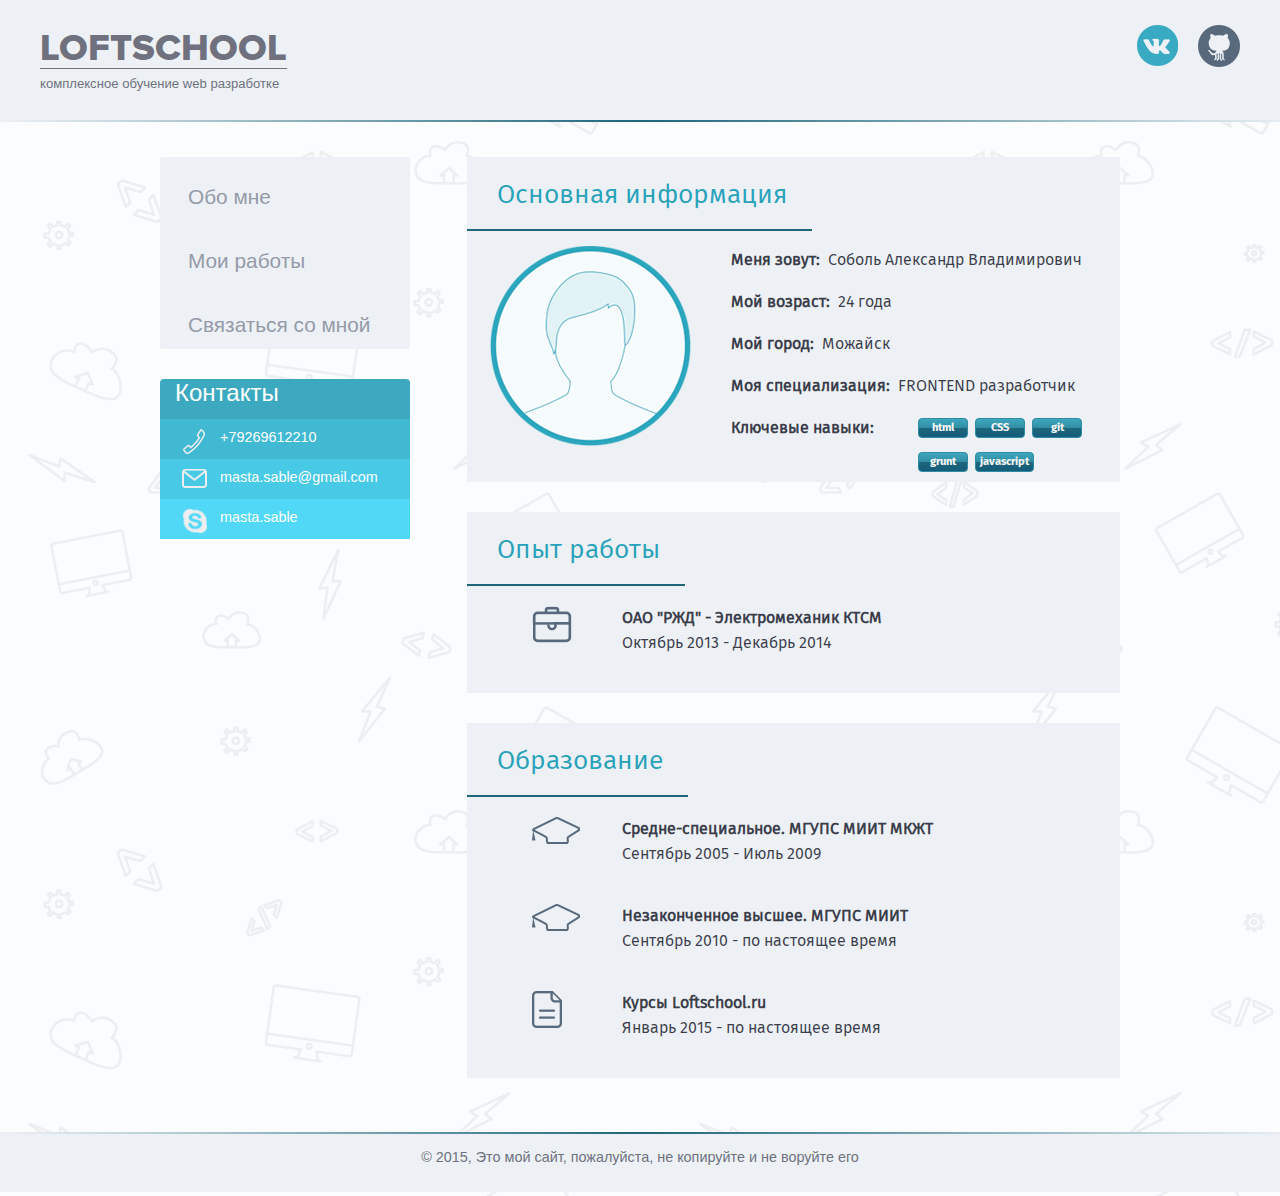
==== commit 98a7a345: "поправлены стили" ====
--- a/index.html
+++ b/index.html
@@ -21,7 +21,7 @@
     <link rel="stylesheet" href="css/main.css"/>
 </head>
 <body>
-    <div id="layout" class="container">
+    <div class="container">
         <header id="topline">
             <div class="header-wrap clear">
                 <div class="logo">
@@ -41,8 +41,8 @@
                 <div class="main-nav">
                     <ul>
                         <li><a href="index.html" id="info">Обо мне</a></li>
-                        <li><a href="#" id="my-projects">Мои работы</a></li>
-                        <li><a href="#" id="contact-me">Связаться со мной</a></li>
+                        <li><a href="projects.html" id="my-projects">Мои работы</a></li>
+                        <li><a href="feedback.html" id="contact-me">Связаться со мной</a></li>
                     </ul>
                 </div>
                 <div class="contacts">
@@ -70,11 +70,15 @@
                                         <li><b>Ключевые навыки: </b>&nbsp;
                                     </div>
                                     <div class="skills">
-                                        <span class="">html</span>
-                                        <span>CSS</span>
-                                        <span>git</span><br>
-                                        <span>grunt</span>
-                                       <span>javascript</span>
+                                        <div>
+                                            <span>html</span>
+                                            <span>CSS</span>
+                                            <span>git</span>
+                                        </div>
+                                        <div>
+                                            <span>grunt</span>
+                                            <span>javascript</span>
+                                        </div>
                                         </li>
                                     </div>
                                 </div>
@@ -125,21 +129,21 @@
             </section>
             <div class="clear"></div>
         </div>
-        <footer id="footer">
-            <div class="contacts clear">
-                <ul>
-                    <li><a href="#" id="phone">+79269612210</a></li>
-                    <li><a href="#" id="mail">masta.sable@gmail.com</a></li>
-                    <li><a href="#" id="skype">masta.sable</a></li>
-                </ul>
-            </div>
-            <div class="gradient-line"></div>
-            <div class="copyright">
-                <p>&copy;&nbsp2015, Это мой сайт, пожалуйста, не копируйте и не воруйте его</p>
-            </div>
-        </footer>
     </div>
-
-
+    <footer id="footer">
+        <div class="contacts clear">
+            <ul>
+                <li><a href="#" id="phone">+79269612210</a></li>
+                <li><a href="#" id="mail">masta.sable@gmail.com</a></li>
+                <li><a href="#" id="skype">masta.sable</a></li>
+            </ul>
+        </div>
+        <div class="gradient-line"></div>
+        <div class="copyright">
+            <p>&copy;&nbsp2015, Это мой сайт, пожалуйста, не копируйте и не воруйте его</p>
+        </div>
+    </footer>
+    <script src="js/jquery-1.11.2.js"></script>
+    <script src="js/masonry.js"></script>
 </body>
 </html>--- a/css/main.css
+++ b/css/main.css
@@ -21,7 +21,7 @@
 }
 
 h1{
-    font-size: 2.5em;
+    font-size: 2.35em;
 }
 
 h2{
@@ -45,19 +45,6 @@
 img{
     max-width: 100%;
 }
-
-.container{
-    height: 100%;
-    width: 100%;
-    font-family: fira_sansbook, sans-serif;
-}
-
-.container:before, .container:after {
-    display: table;
-    content: " "; }
-
-.container:after {
-    clear: both; }
 
 .clear:after{
     content: "&nbsp;";
@@ -68,14 +55,19 @@
     line-height: 0;
 }
 
+.container{
+    width: 100%;
+    min-height: 100%;
+    height: auto!important;
+    height: 100%;
+}
+
 /* header */
 
 .header-wrap{
-    max-width: 1170px;
+    max-width: 1200px;
     height: auto;
     margin: auto;
-    padding-left: 25px;
-    padding-right: 25px;
 }
 
 header .logo{
@@ -84,7 +76,9 @@
 }
 
 #logo{
-    font-family: "proxima_bold", sans-serif;
+    padding-top: 5px;
+    font-family: "proxima_extrabold", sans-serif;
+    text-transform: uppercase;
     border-bottom: 1px solid #6f727e;
 }
 
@@ -110,34 +104,33 @@
 }
 
 #logo-footer{
-    font-size: 0.85em;
+    font-size: 0.82em;
     padding-top: 7px;
+    text-transform: lowercase;
 }
 
 /* content */
 
 .content{
-    min-height: 100%;
     max-width: 960px;
     margin: auto;
     margin-top: 35px;
     box-sizing: border-box;
-    padding-bottom: 50px;
 }
 
 /* navigation */
 
 nav{
-    width: 26.04%;
+    width: 26%;
     float: left;
     overflow: hidden;
-    border-radius: 7px;
 }
 
 nav .main-nav{
     border-radius: 4px;
     background-color: #EFF3F7;
     overflow: hidden;
+    margin-bottom: 30px;
 }
 
 nav .main-nav ul{
@@ -148,12 +141,11 @@
 nav .main-nav ul li{
     float: left;
     width: 100%;
-    margin: 0;
     background-color: #edf1f5;
 }
 
 nav .main-nav ul li a{
-    padding: 28px 0 29px 28px;
+    padding: 28px 0 12px 28px;
     font-size: 1.3em;
     color: #959aa8;
     display: block;
@@ -183,11 +175,11 @@
 }
 
 nav .contacts{
-    margin-top: 30px;
+    height: 160px;
+    border-radius: 4px;
 }
 
 nav .contacts ul{
-    min-height: 160px;
     margin: 0;
     padding: 0;
 }
@@ -200,16 +192,16 @@
 }
 
 nav .contacts ul li a{
+    padding-top: 10px;
+    padding-left: 60px;
     font-size: .9em;
     height: 100%;
     display: block;
     margin: auto;
     color: white;
     text-decoration: none;
-    padding-left: 70px;
     background-repeat: no-repeat;
     background-position: 10% 10px;
-    padding-top: 10px;
 }
 
 nav .contacts ul li a:hover{
@@ -225,6 +217,7 @@
     text-align: left;
     font-size: 1.5em;
     padding-left: 15px;
+    border-radius: 4px 4px 0 0;
 }
 
 #phone{
@@ -244,11 +237,12 @@
 }
 
 section{
-    width: 68.75%;
+    width: 68%;
     float: right;
     margin: auto;
-    padding-bottom: 100px;
     color: #3b3d4b;
+    margin-bottom: 70px;
+    border-radius: 4px;
 }
 
 article{
@@ -256,6 +250,75 @@
     position: relative;
     margin-bottom: 30px;
     background-color: #edf1f5;
+}
+
+.fullscreen{
+    border-radius: 4px;
+    min-height: 500px;
+}
+
+#container{
+    width: 615px;
+    margin: auto;
+}
+
+#container a{
+    display: block;
+    width: 100%;
+    height: 100%;
+    text-align: center;
+}
+
+.feedback .header{
+    padding: 0;
+    margin: 0;
+    width: 100%;
+    color: white;
+    border: none;
+}
+
+.title{
+    font-size: 1.6em;
+    background-color: #49cbe8;
+    max-width: 100%;
+    padding-top: 50px;
+    padding-left: 60px;
+    padding-bottom: 30px;
+}
+
+.underline{
+    height: 20px;
+    width: 100%;
+    background-color: #68dffa;
+}
+
+a .top{
+    height: 80px;
+}
+
+#addproject{
+    text-decoration: none;
+    color: #28a2bb;
+}
+
+#addproject span{
+    display: block;
+}
+
+.item{
+    width: 180px;
+    margin: 20px 10px;
+    float: left;
+    border: 2px solid #28a2bb;
+    border-radius: 4px;
+    height: 130px;
+}
+
+.last{
+    border: 2px dashed #28a2bb;
+    background-image: url("../img/addimj.png");
+    background-repeat: no-repeat;
+    background-position: center center;
 }
 
 .header{
@@ -323,7 +386,34 @@
 
 }
 
-
+input{
+    width: 100%;
+    border: 1px solid #69dffa;
+    border-radius: 4px;
+    color: #69dffa;
+}
+
+::-webkit-input-placeholder {color:#69dffa;}
+::-moz-placeholder          {color:#69dffa;}/* Firefox 19+ */
+:-moz-placeholder           {color:#69dffa;}/* Firefox 18- */
+:-ms-input-placeholder      {color:#69dffa;}
+
+.forms{
+    max-width: 400px!important;
+    width: 400px;
+    margin: auto;
+}
+
+.row50{
+    margin: auto;
+    margin-right: 10px;
+    display: inline-block;
+    width: 45%;
+}
+
+.row100{
+    width: 100%;
+}
 
 .list{
     padding-left: 65px;
@@ -355,8 +445,8 @@
 /* footer */
 
 footer{
-    height: 50px;
-    margin-top: -50px;
+    margin: -60px auto 0;
+    height: 60px;
     clear: both;
     position: relative;
     overflow: hidden;
@@ -366,7 +456,7 @@
 
 footer .copyright{
     background-color: #edf1f5;
-    height: 50px;
+    height: 100%;
 }
 
 footer .copyright p{
@@ -381,35 +471,7 @@
 
 
 
-@media (min-width: 1701px){
-    header .logo{
-        float: left;
-    }
-
-    header .picts{
-        float: right!important;
-    }
-
-    footer .contacts{
-        display: none;
-    }
-}
-
-@media (min-width: 1501px) and (max-width: 1700px){
-    header .logo{
-        float: left;
-        padding-left: 10%;
-    }
-
-    header .picts{
-        float: right!important;
-        margin-right: 10%;
-    }
-
-    footer .contacts{
-        display: none;
-    }
-}
+
 
 @media screen and (min-width: 1141px){
     header .logo{
@@ -417,7 +479,7 @@
     }
 
     header .picts{
-        float: right!important;
+        float: right;
     }
 
     footer .contacts{
@@ -427,7 +489,6 @@
 }
 
 @media (min-width: 961px) and (max-width: 1140px) {
-
 
     footer .contacts{
         display: none;
@@ -482,7 +543,6 @@
 }
 
 @media (min-width: 321px) and  (max-width: 768px) {
-
     nav{
         display: none;
     }
@@ -491,6 +551,10 @@
         width: 92%;
         margin-left: 4%;
         margin-right: 4%;
+    }
+
+    #container{
+        width: 98%;
     }
 
     footer .contacts{
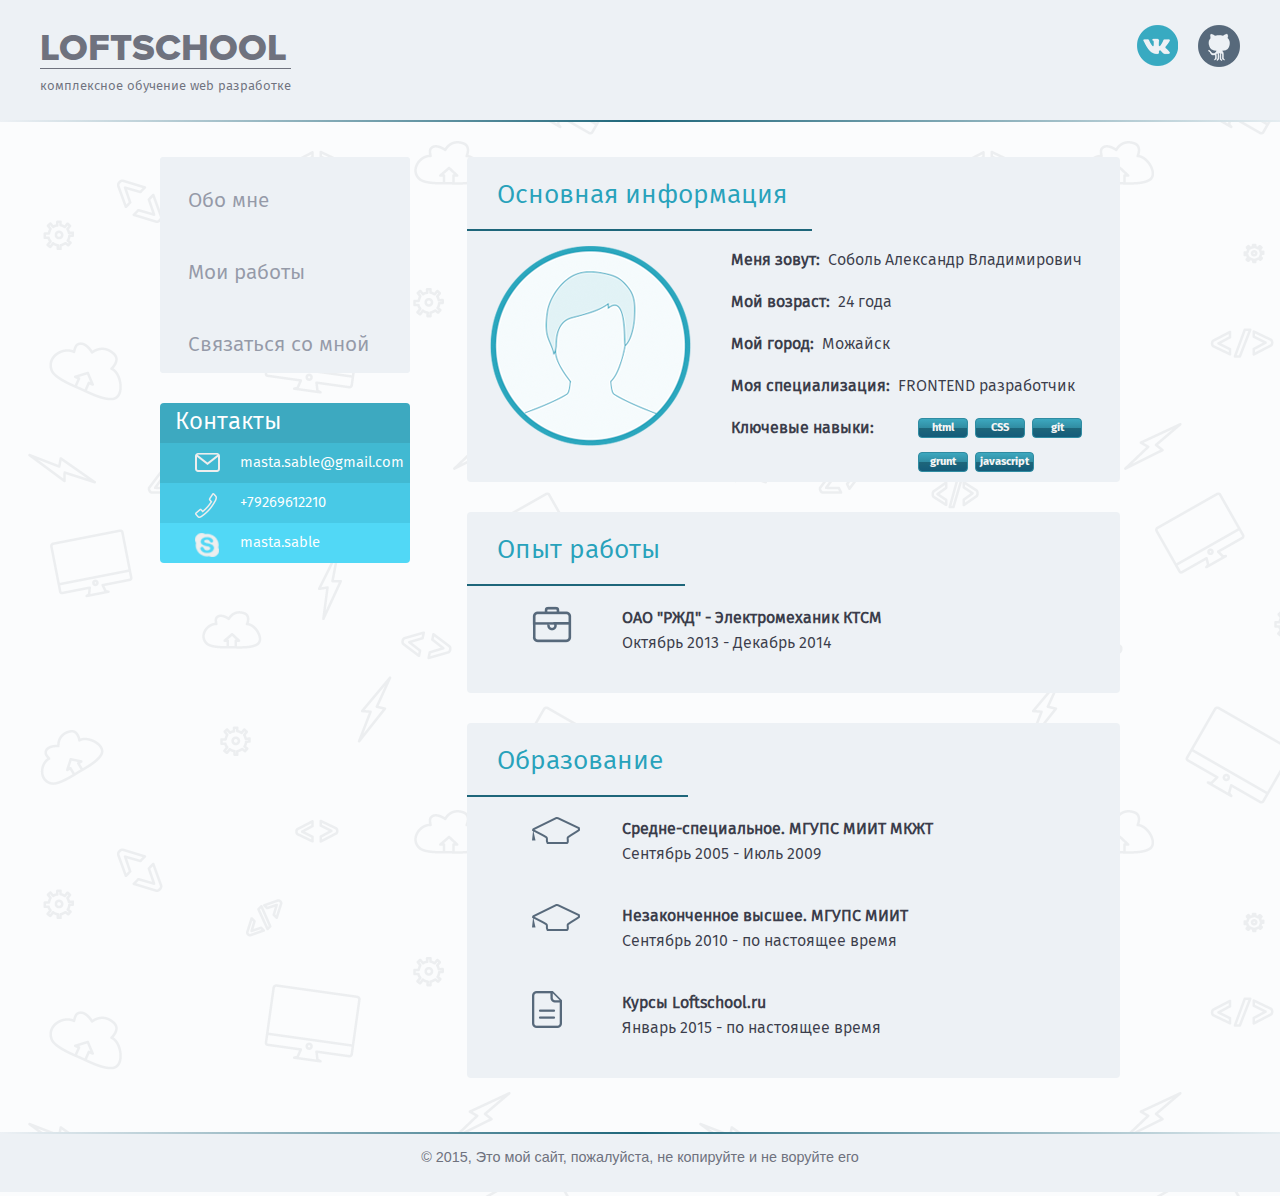
==== commit f43f2ff7: "Поправил меню контактов, скругли углы, добавил модальное окно" ====
--- a/index.html
+++ b/index.html
@@ -12,7 +12,7 @@
         document.createElement("footer");
         document.createElement("section");
         document.createElement("aside");
-        document.createElement("articLe");
+        document.createElement("article");
     </script>
     <![endif]-->
 
@@ -33,7 +33,6 @@
                     <a href="github.io"><img id="github" src="img/gihtub.png" alt="github" title="github"></a>
                 </div>
             </div>
-
         </header>
         <div class="gradient-line"></div>
         <div class="content clear">
@@ -47,10 +46,10 @@
                 </div>
                 <div class="contacts">
                     <ul>
-                        <li><span id="contacts">Контакты</span></li>
-                        <li><a href="#" id="phone">+79269612210</a></li>
-                        <li><a href="#" id="mail">masta.sable@gmail.com</a></li>
-                        <li><a href="#" id="skype">masta.sable</a></li>
+                        <li><span id="contacts">Контакты</li>
+                        <li><a href="#" id="mail"><span class="whitespace"></span><span class="btn-contacts">masta.sable@gmail.com</span></a></li>
+                        <li><a href="#" id="phone"><span class="whitespace"></span><span class="btn-contacts">+79269612210</span></a></li>
+                        <li><a href="#" id="skype"><span class="whitespace"></span><span class="btn-contacts">masta.sable</span></a></li>
                     </ul>
                 </div>
             </nav>
--- a/css/main.css
+++ b/css/main.css
@@ -19,6 +19,8 @@
 h1, h2, h3, h4{
     margin: 0;
 }
+
+p{padding: 0; margin: 0;}
 
 h1{
     font-size: 2.35em;
@@ -60,6 +62,7 @@
     min-height: 100%;
     height: auto!important;
     height: 100%;
+    font-family: fira_sansbook, sans-serif;
 }
 
 /* header */
@@ -175,8 +178,9 @@
 }
 
 nav .contacts{
-    height: 160px;
+    overflow: hidden;
     border-radius: 4px;
+
 }
 
 nav .contacts ul{
@@ -185,31 +189,36 @@
 }
 
 nav .contacts ul li {
-    float: left;
-    width: 100%;
-    margin: auto;
-    height: 40px;
+    display: block;
+    float: left;
+    width: 100%;
 }
 
 nav .contacts ul li a{
-    padding-top: 10px;
-    padding-left: 60px;
-    font-size: .9em;
-    height: 100%;
+    font-size: .925em;
+    width: 100%;
+    line-height: 40px;
     display: block;
     margin: auto;
     color: white;
     text-decoration: none;
     background-repeat: no-repeat;
-    background-position: 10% 10px;
-}
-
-nav .contacts ul li a:hover{
+    background-position: 35px 10px;
+    float: left;
+}
+
+.whitespace{
+    display: inline-block;
+    width: 80px;
+}
+
+.btn-contacts:hover{
     text-decoration: underline;
 }
 
+
 #contacts{
-    height: 100%;
+    line-height: 40px;
     display: block;
     color: white;
     text-decoration: none;
@@ -217,17 +226,15 @@
     text-align: left;
     font-size: 1.5em;
     padding-left: 15px;
-    border-radius: 4px 4px 0 0;
 }
 
 #phone{
+    background-color: #48c9e6;
+    background-image: url("../img/tel.png");
+}
+
+#mail{
     background-color: #41b9d2;
-    background-image: url("../img/tel.png");
-}
-
-#mail{
-    padding-right: 30px;
-    background-color: #48c9e6;
     background-image: url("../img/post.png");
 }
 
@@ -246,15 +253,21 @@
 }
 
 article{
+    overflow: hidden;
     font-family: fira_sansbook, sans-serif;
     position: relative;
     margin-bottom: 30px;
     background-color: #edf1f5;
+    border-radius: 4px;
 }
 
 .fullscreen{
     border-radius: 4px;
-    min-height: 500px;
+    height: auto;
+}
+
+.feedback{
+    height: 600px;
 }
 
 #container{
@@ -268,6 +281,7 @@
     height: 100%;
     text-align: center;
 }
+
 
 .feedback .header{
     padding: 0;
@@ -386,33 +400,103 @@
 
 }
 
-input{
+input, textarea{
     width: 100%;
     border: 1px solid #69dffa;
     border-radius: 4px;
     color: #69dffa;
 }
 
-::-webkit-input-placeholder {color:#69dffa;}
-::-moz-placeholder          {color:#69dffa;}/* Firefox 19+ */
-:-moz-placeholder           {color:#69dffa;}/* Firefox 18- */
-:-ms-input-placeholder      {color:#69dffa;}
+textarea{
+    width: 98%;
+}
+
+input::-webkit-input-placeholder {color:#69dffa; font-size: .8em; text-indent: 0px;   transition: text-indent 0.3s ease;}
+input::-moz-placeholder          {color:#69dffa; font-size: .8em; text-indent: 0px;   transition: text-indent 0.3s ease;}
+input:-moz-placeholder           {color:#69dffa; font-size: .8em; text-indent: 0px;   transition: text-indent 0.3s ease;}
+input:-ms-input-placeholder      {color:#69dffa; font-size: .8em; text-indent: 0px;   transition: text-indent 0.3s ease;}
+input:focus::-webkit-input-placeholder {color:#69dffa; font-size: .8em; text-indent: 500px;   transition: text-indent 0.3s ease;}
+input:focus::-moz-placeholder          {color:#69dffa; font-size: .8em; text-indent: 500px;   transition: text-indent 0.3s ease;}
+input:focus:-moz-placeholder           {color:#69dffa; font-size: .8em; text-indent: 500px;   transition: text-indent 0.3s ease;}
+input:focus:-ms-input-placeholder      {color:#69dffa; font-size: .8em; text-indent: 500px;   transition: text-indent 0.3s ease;}
+
+button{
+    width: 140px;
+    border: none;
+    border-radius: 7px;
+    color: white;
+}
+
+.bnt-blue button{
+    background-color: #49cbe8;
+    -webkit-box-shadow: 0px 3px 3px #3da9c0;
+    -moz-box-shadow: 0px 3px 3px #3da9c0;
+    box-shadow: 0px 3px 3px #3da9c0;
+}
+
+.right button{
+    background-color: #859eb6;
+    -webkit-box-shadow: 0px 3px 3px #666;
+    -moz-box-shadow: 0px 3px 3px #666;
+    box-shadow: 0px 3px 3px #666;
+}
+
+.btn-left button{
+    float: left;
+    background-color: #49cbe8;
+    -webkit-box-shadow: 0px 3px 3px #3da9c0;
+    -moz-box-shadow: 0px 3px 3px #3da9c0;
+    box-shadow: 0px 3px 3px #3da9c0;
+}
+
+.btn-right button{
+    float:right;
+    background-color: #859eb6;
+    -webkit-box-shadow: 0px 3px 3px #666;
+    -moz-box-shadow: 0px 3px 3px #666;
+    box-shadow: 0px 3px 3px #666;
+}
+
+button:hover{
+    -webkit-box-shadow: none;
+    -moz-box-shadow: none;
+    box-shadow: none;
+}
+
+.btn-left button:active{
+    -webkit-box-shadow: 0px -3px 3px #3da9c0;
+    -moz-box-shadow: 0px -3px 3px #3da9c0;
+    box-shadow: 0px -3px 3px #3da9c0;
+}
+
+.btn-right button:active{
+    -webkit-box-shadow: 0px -3px 3px #666;
+    -moz-box-shadow: 0px -3px 3px #666;
+    box-shadow: 0px -3px 3px #666;
+}
 
 .forms{
     max-width: 400px!important;
     width: 400px;
     margin: auto;
+    color: #969ba9;
+    padding-top: 20px;
 }
 
 .row50{
-    margin: auto;
-    margin-right: 10px;
+    padding-bottom: 20px;
+    padding-right: 5px;
     display: inline-block;
-    width: 45%;
+    width: 48%;
 }
 
 .row100{
     width: 100%;
+    padding-bottom: 20px;
+}
+
+.row100 input{
+    height: 150px;
 }
 
 .list{
@@ -468,6 +552,79 @@
 }
 
 
+
+/*Модальное окно*/
+#modal{
+    width: 365px;
+    height: 480px;
+    border-radius: 5px;
+    background-color: #eff3f7;
+    position: fixed;
+    display: none;
+    top:50%;
+    left: 50%;
+    margin-top: -240px;
+    margin-left: -180px;
+    opacity: 0;
+    z-index: 5;
+    padding: 20px 10px;
+    font-family: fira_sansbook, sans-serif;
+}
+
+#modal input{
+    margin-bottom: 20px;
+}
+
+#modal form{
+    width: 92%;
+    margin: auto;
+}
+
+#modal_close {
+    width: 21px;
+    height: 21px;
+    position: absolute;
+    top: 10px;
+    right: 10px;
+    cursor: pointer;
+    display: block;
+}
+
+#overlay{
+    z-index: 3;
+    position: fixed;
+    background-color: #3b3d4b;
+    opacity: 0.8;
+    width: 100%;
+    height: 100%;
+    top: 0;
+    left: 0;
+    cursor: pointer;
+    display: none;
+}
+
+.modal-head{
+    width: 100%;
+    color: #FBFCFD;
+    font-size: 24px;
+    font-weight: 400;
+    background-color: #00CCEA;
+    position: relative;
+    border-bottom: 9px solid #00e0fb;
+    margin-bottom: 20px;
+}
+
+.modal-head #modal_close{
+    border-radius: 50%;
+    background: url('../img/close.png') #00CCEA;
+    width: 25px;
+    height: 25px;
+    top: 10px;
+    right: 11px;
+    position: absolute;
+    cursor: pointer;
+    float: right;
+}
 
 
 
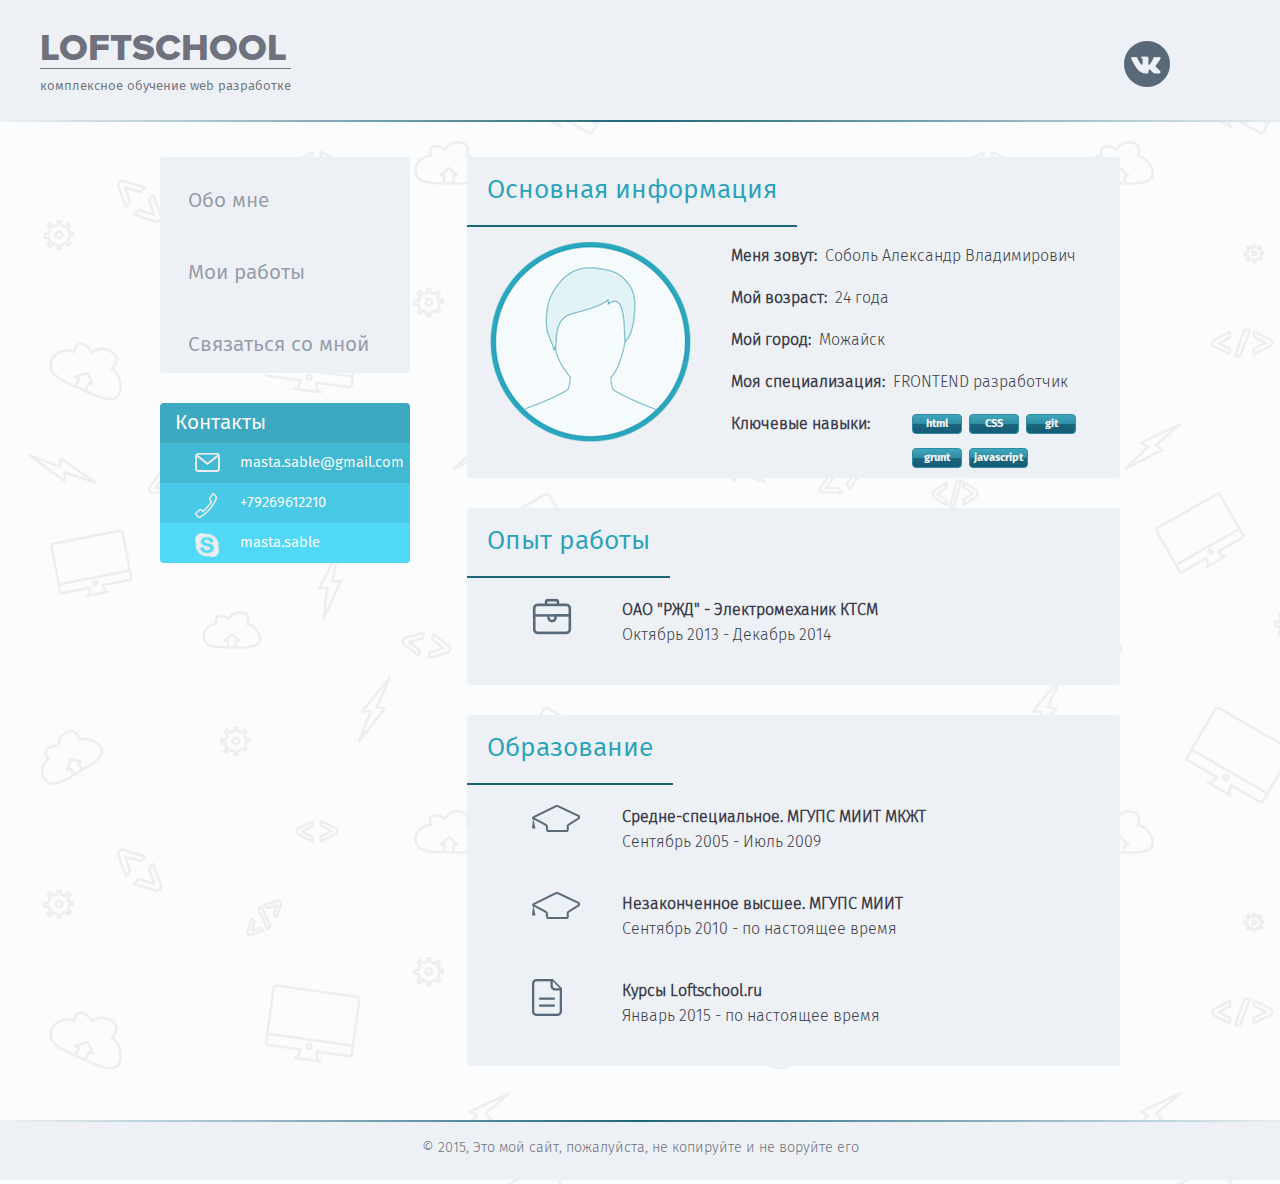
==== commit ad74bcd1: "Закончена работа над стиллями" ====
--- a/index.html
+++ b/index.html
@@ -22,16 +22,16 @@
 </head>
 <body>
     <div class="container">
-        <header id="topline">
-            <div class="header-wrap clear">
+        <header>
+            <div class="header-wrap">
                 <div class="logo">
                     <div id="logo"><h1>LOFTSCHOOL</h1></div>
                     <div id="logo-footer">Комплексное обучение web разработке</div>
                 </div>
-                <div class="picts">
-                    <a href="vk.com"><img id="vk" src="img/vk.png" alt="vk" title="vk"></a>
-                    <a href="github.io"><img id="github" src="img/gihtub.png" alt="github" title="github"></a>
-                </div>
+                <ul class="social-icons">
+                    <li><a href="vk.com/funky_busturd" id="vk"></a></li>
+                    <li><a href="github.com/mastasable" id="github"></a></li>
+                </ul>
             </div>
         </header>
         <div class="gradient-line"></div>
@@ -91,8 +91,8 @@
                         <ul class="list">
                             <li>
                                 <div class="left"><img src="img/port.png" alt=""/></div>
-                                <div class="right"><b>ОАО "РЖД" - Электромеханик КТСМ</b><br/>
-                                    Октябрь 2013 - Декабрь 2014
+                                <div class="right"><p><b>ОАО "РЖД" - Электромеханик КТСМ</b></p>
+                                    <p>Октябрь 2013 - Декабрь 2014</p>
                                 </div>
                             </li>
                         </ul>
@@ -106,20 +106,20 @@
                             <li>
                                 <div class="left"><img src="img/high_ed.png" alt=""/>
                                 </div>
-                                <div class="right"><b>Средне-специальное. МГУПС МИИТ МКЖТ</b><br/>
-                                    Сентябрь 2005 - Июль 2009
+                                <div class="right"><p><b>Средне-специальное. МГУПС МИИТ МКЖТ</b></p>
+                                    <p>Сентябрь 2005 - Июль 2009</p>
                                 </div>
                             </li>
                             <li>
                                 <div class="left"><img src="img/high_ed.png" alt=""/></div>
-                                <div class="right"><b>Незаконченное высшее. МГУПС МИИТ</b><br/>
-                                    Сентябрь 2010 - по настоящее время
+                                <div class="right"><p><b>Незаконченное высшее. МГУПС МИИТ</b></p>
+                                    <p>Сентябрь 2010 - по настоящее время</p>
                                 </div>
                             </li>
                             <li>
                                 <div class="left"><img src="img/course.png" alt=""/></div>
-                                <div class="right"><b>Курсы Loftschool.ru</b><br/>
-                                    Январь 2015 - по настоящее время
+                                <div class="right"><p><b>Курсы Loftschool.ru</b></p>
+                                    <p>Январь 2015 - по настоящее время</p>
                                 </div>
                             </li>
                         </ul>
--- a/css/main.css
+++ b/css/main.css
@@ -18,9 +18,14 @@
 
 h1, h2, h3, h4{
     margin: 0;
-}
-
-p{padding: 0; margin: 0;}
+    font-weight: 500;
+}
+
+p{
+    padding: 0;
+    margin: 0;
+    font-family: fira_sanslight, sans-serif;
+}
 
 h1{
     font-size: 2.35em;
@@ -74,25 +79,43 @@
 }
 
 header .logo{
+    display: inline-block;
     position: relative;
     float: left;
 }
 
-#logo{
+header #logo{
     padding-top: 5px;
     font-family: "proxima_extrabold", sans-serif;
     text-transform: uppercase;
     border-bottom: 1px solid #6f727e;
 }
 
-header .picts{
+header .social-icons{
     float: right!important;
 }
 
-header .picts a{
-    float: left;
-    margin-left: 20px;
-}
+header .social-icons li{
+    display: inline-block;
+    height: 47px;
+    width: 47px;
+    margin-left: 18px;
+}
+
+header .social-icons li:first-child{
+    margin-left: 0;
+}
+
+header .social-icons li a{
+    display: block;
+    height: 100%;
+    width: 100%;
+}
+
+#vk{ background: url("../img/vk.png") no-repeat;}
+#vk:hover{ background: url("../img/vk1.png") no-repeat;}
+#github{ background: url("../img/github.png") no-repeat;}
+#github:hover{ background: url("../img/github1.png") no-repeat;}
 
 .gradient-line{
     height: 2px;
@@ -160,6 +183,7 @@
 nav .main-nav ul li a:active{
     color: white;
     background-color: #28a2bb;
+    border-bottom: none;
 }
 
 nav .main-nav ul li a:after{
@@ -223,8 +247,7 @@
     color: white;
     text-decoration: none;
     background-color: #3da9c0;
-    text-align: left;
-    font-size: 1.5em;
+    font-size: 1.3em;
     padding-left: 15px;
 }
 
@@ -338,7 +361,9 @@
 .header{
     color: #28a2bb;
     display: inline-block;
-    padding: 18px 25px 13px 30px;
+    line-height: 68px;
+    padding-left: 20px;
+    padding-right: 20px;
     border-bottom: 2px solid #1E667A;
 }
 
@@ -358,6 +383,7 @@
 
 .info ul{
     margin: 0;
+    font-family: fira_sanslight, sans-serif;
 }
 
 .info ul li{
@@ -407,6 +433,10 @@
     color: #69dffa;
 }
 
+input{
+    line-height: 40px;
+}
+
 textarea{
     width: 98%;
 }
@@ -441,15 +471,16 @@
     box-shadow: 0px 3px 3px #666;
 }
 
-.btn-left button{
-    float: left;
+.btn-left{float: left;}
+
+.btn-left, .btn{
     background-color: #49cbe8;
     -webkit-box-shadow: 0px 3px 3px #3da9c0;
     -moz-box-shadow: 0px 3px 3px #3da9c0;
     box-shadow: 0px 3px 3px #3da9c0;
 }
 
-.btn-right button{
+.btn-right{
     float:right;
     background-color: #859eb6;
     -webkit-box-shadow: 0px 3px 3px #666;
@@ -463,7 +494,7 @@
     box-shadow: none;
 }
 
-.btn-left button:active{
+.btn-left button:active, .btn:active{
     -webkit-box-shadow: 0px -3px 3px #3da9c0;
     -moz-box-shadow: 0px -3px 3px #3da9c0;
     box-shadow: 0px -3px 3px #3da9c0;
@@ -556,7 +587,6 @@
 /*Модальное окно*/
 #modal{
     width: 365px;
-    height: 480px;
     border-radius: 5px;
     background-color: #eff3f7;
     position: fixed;
@@ -567,12 +597,12 @@
     margin-left: -180px;
     opacity: 0;
     z-index: 5;
-    padding: 20px 10px;
     font-family: fira_sansbook, sans-serif;
-}
-
-#modal input{
-    margin-bottom: 20px;
+    overflow: hidden;
+}
+
+#modal label{
+    color: #aaafba;
 }
 
 #modal form{
@@ -590,6 +620,25 @@
     display: block;
 }
 
+div.fileinputs{
+    position: relative;
+}
+div.fakefile{
+    position: absolute;
+    top: 0;
+    left: 0;
+    z-index: 6;
+}
+
+input.file{
+    position: relative;
+    text-align: right;
+    -moz-opacity: 0;
+    filter:alpha(opacity: 0);
+    z-index: 7;
+    opacity: 0;
+}
+
 #overlay{
     z-index: 3;
     position: fixed;
@@ -604,14 +653,15 @@
 }
 
 .modal-head{
-    width: 100%;
+    max-width: 100%;
     color: #FBFCFD;
     font-size: 24px;
     font-weight: 400;
     background-color: #00CCEA;
     position: relative;
     border-bottom: 9px solid #00e0fb;
-    margin-bottom: 20px;
+    line-height: 40px;
+    padding-left: 20px;
 }
 
 .modal-head #modal_close{
@@ -624,6 +674,12 @@
     position: absolute;
     cursor: pointer;
     float: right;
+}
+
+#btn-add-project{
+    width: 100%;
+    text-align: center;
+    margin: 13px auto 20px;
 }
 
 
